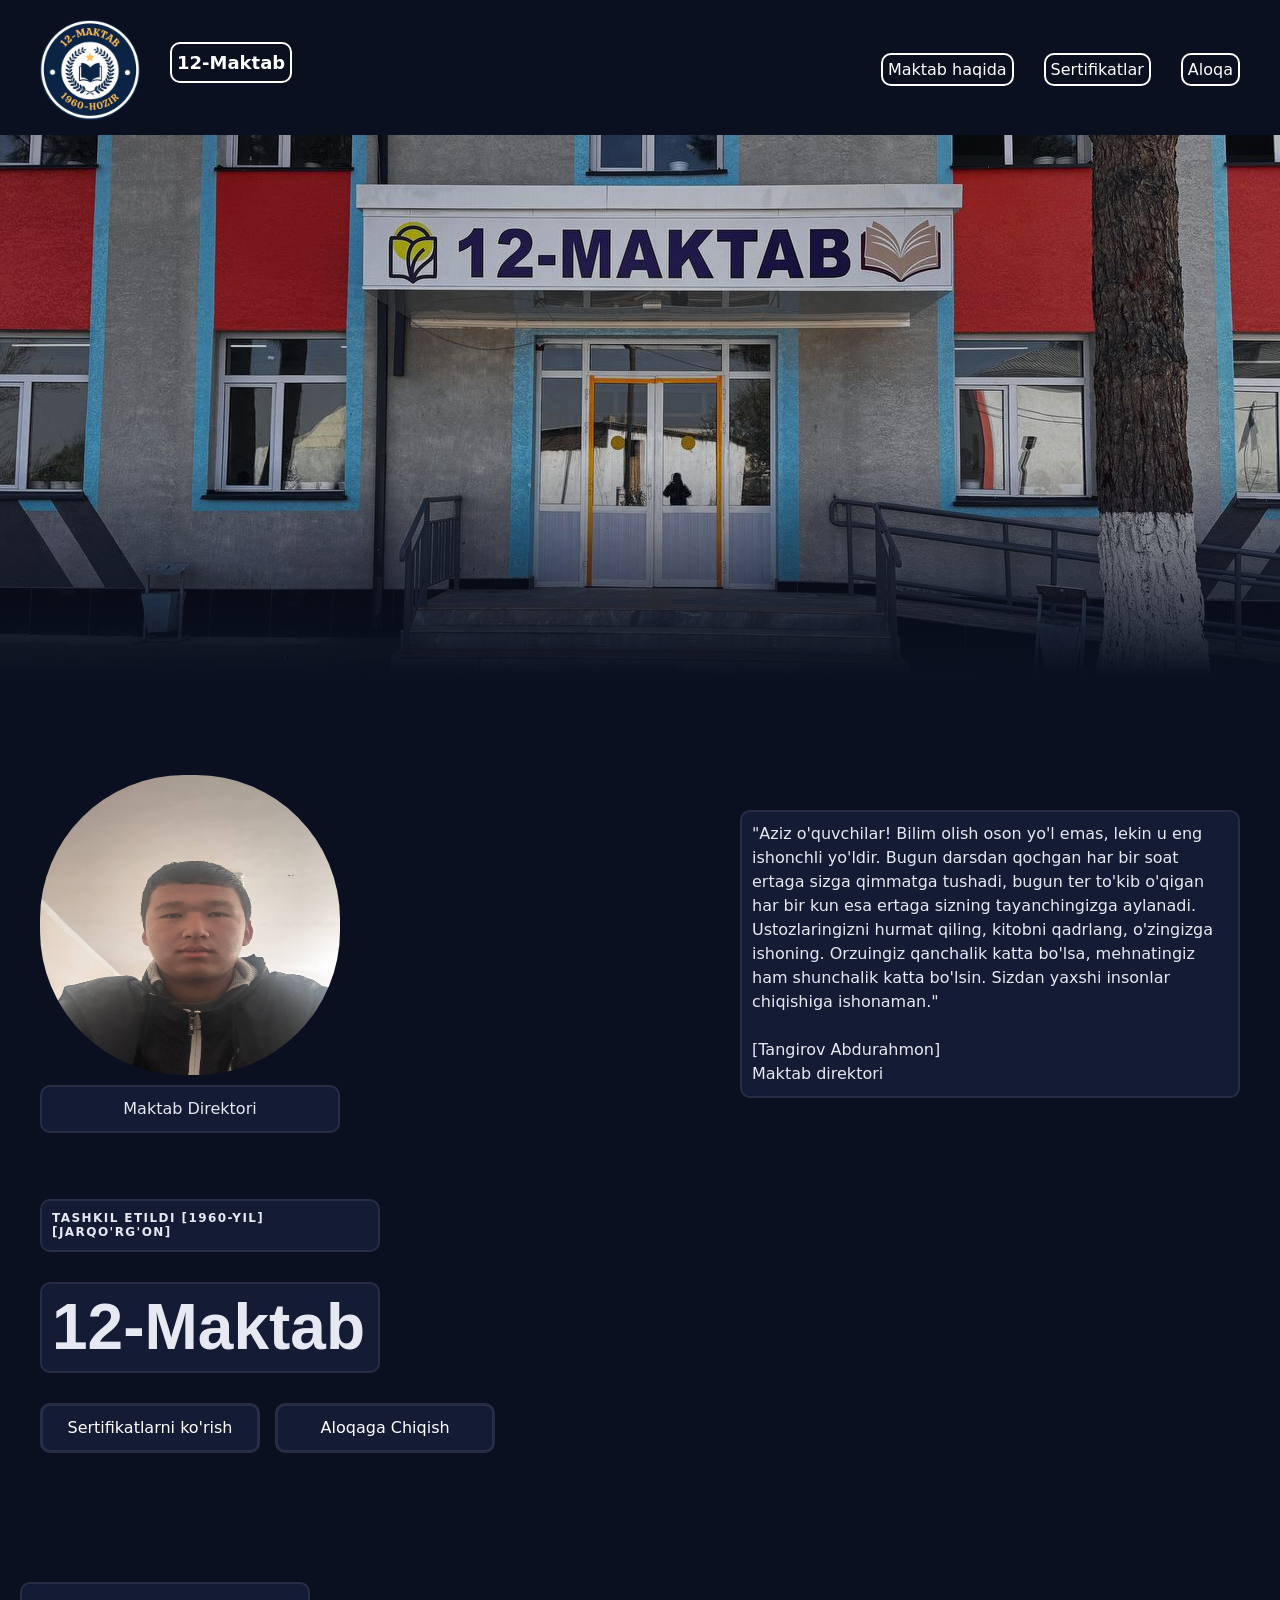
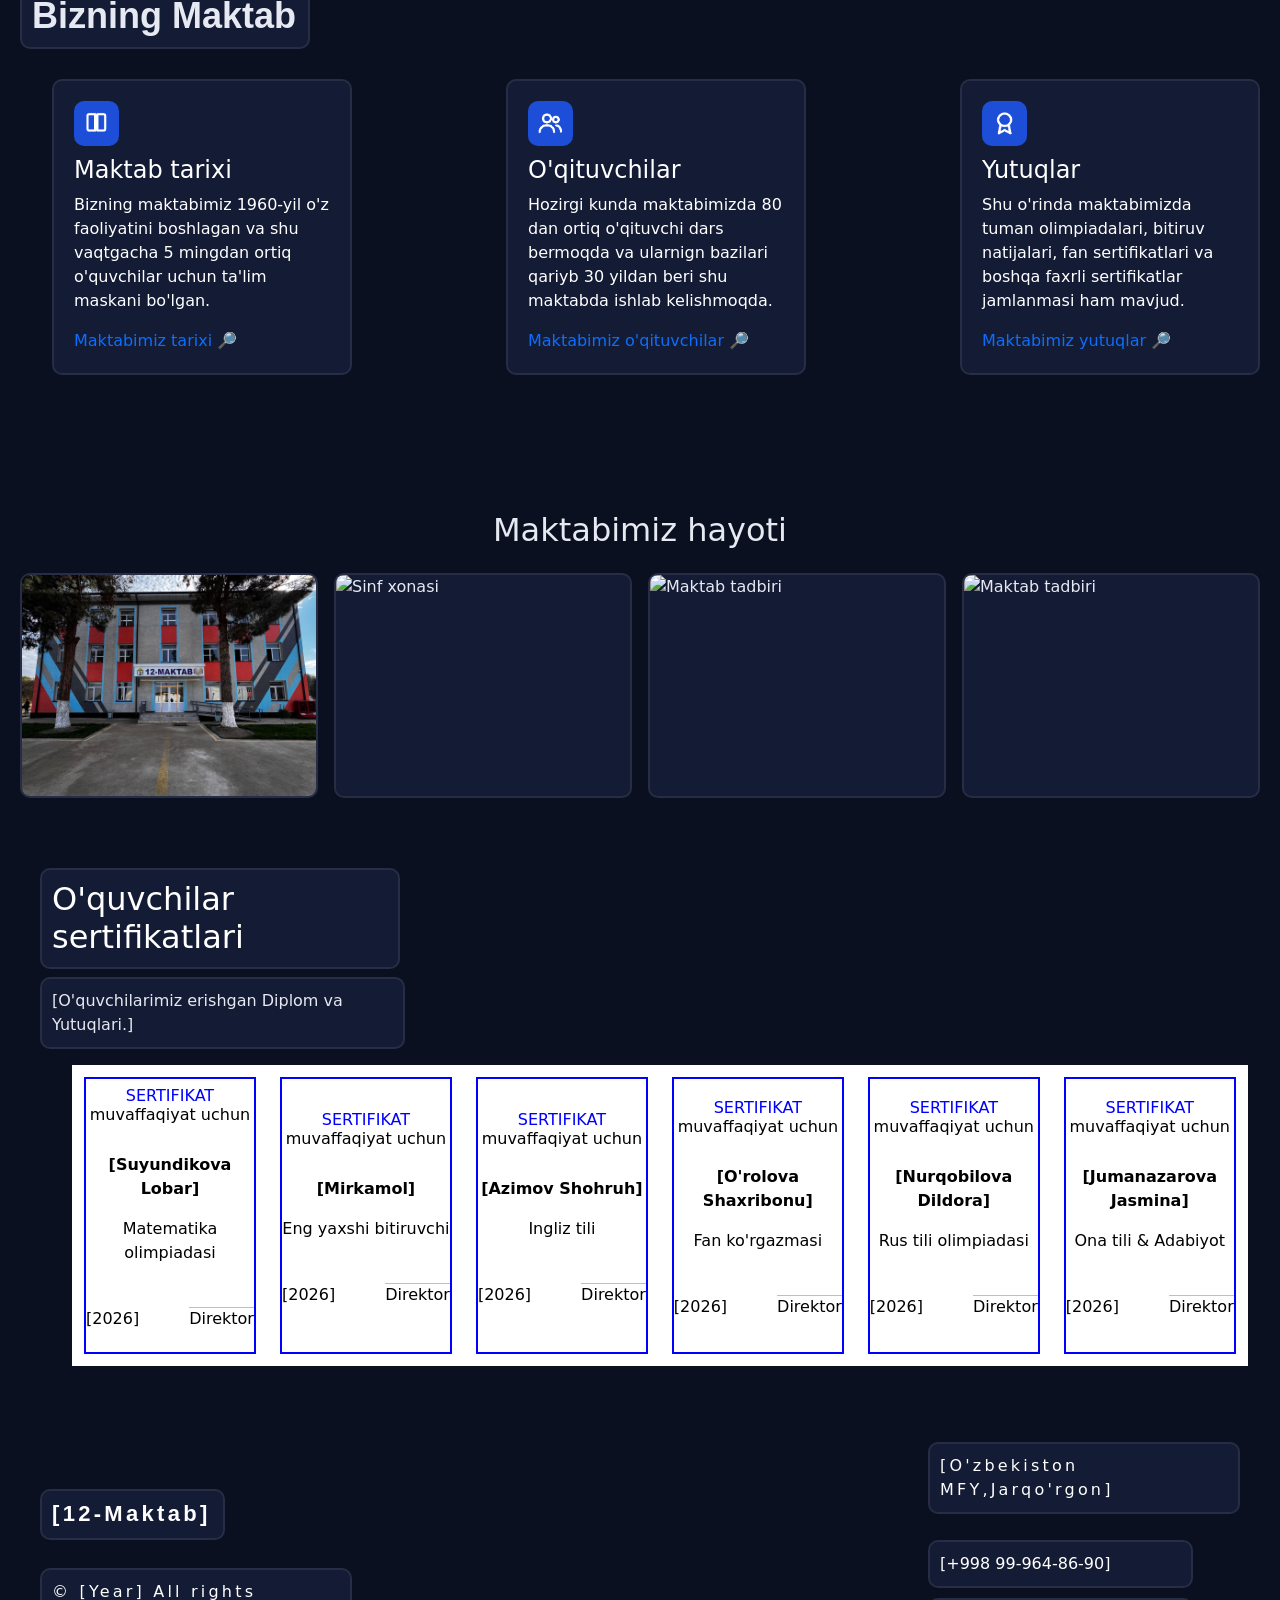
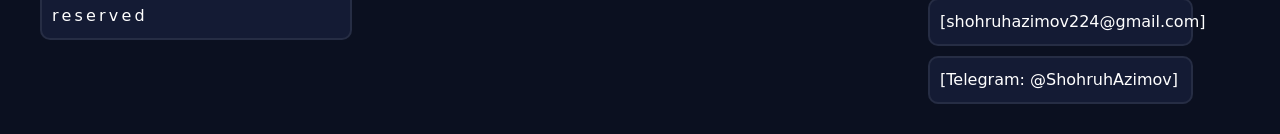
==== index.htm @ 8ebe12ff "l" ====
<!DOCTYPE html>
<html lang="uz">

<head>
    <meta charset="UTF-8">
    <meta name="viewport" content="width=device-width, initial-scale=1.0">
    <link href="https://cdn.jsdelivr.net/npm/bootstrap@5.0.2/dist/css/bootstrap.min.css" rel="stylesheet"
        integrity="sha384-EVSTQN3/azprG1Anm3QDgpJLIm9Nao0Yz1ztcQTwFspd3yD65VohhpuuCOmLASjC" crossorigin="anonymous">
    <link rel="stylesheet" href="./css/main.css">
    <title>12-Maktab, Jarqo'rg'on | Maktab rasmiy sayti</title>
    <meta name="description"
        content="Jarqo'rg'on tumanidagi 12-maktab: maktab tarixi, o'qituvchilar, o'quvchilar sertifikatlari va aloqa ma'lumotlari.">
    <link rel="icon" href="./images/school%20logo.jpg">
    <script src="./js/main.js" defer></script>
</head>

<body>
    <!-- header__start -->
    <div class="header__section">
        <div class="header">
            <div class="header__left">
                <img class="header__left__logo" src="./images/school logo.png" width="100" height="100" alt="school logo">
                <p class="header__left__text">12-Maktab</p>
            </div>

            <div class="header__right">
                <div class="header__right__holder">
                    <a class="header__right__holder__link" href="./index.htm">Maktab haqida</a>
                </div>

                <div class="header__right__holder">
                    <a class="header__right__holder__link" href="./certificates.htm">Sertifikatlar</a>
                </div>

                <div class="header__right__holder">
                    <a class="header__right__holder__link" href="./contact.htm">Aloqa</a>
                </div>
            </div>

            <button class="header__burger" type="button" aria-label="Menyuni ochish" aria-expanded="false">
                <span></span>
                <span></span>
                <span></span>
            </button>
        </div>
    </div>
    <!-- header__end -->



    <!-- hero start -->
    <div class="hero__section">
        <img class="hero__slide hero__slide--active" src="./images/school%20logo.jpg" alt="12-Maktab">
        <img class="hero__slide" src="./images/school bg-3.jpg" alt="12-Maktab">
        <img class="hero__slide" src="./images/school bg-4.jpg" alt="12-Maktab">
    </div>
    <!-- hero end -->

    <!-- director start -->
    <div class="director__section">
        <div class="director">
            <div class="director__left" data-reveal>
                <img class="director__img" src="./images/my .jpg" width="300" height="300" alt="">
                <p class="director__img__text">Maktab Direktori</p>
            </div>

            <div class="director__right" data-reveal>
                <p class="director__text">"Aziz o'quvchilar! Bilim olish oson yo'l emas, lekin u eng ishonchli yo'ldir.
                    Bugun darsdan qochgan har bir soat ertaga sizga qimmatga tushadi, bugun ter to'kib o'qigan har bir
                    kun esa ertaga sizning tayanchingizga aylanadi. Ustozlaringizni hurmat qiling, kitobni qadrlang,
                    o'zingizga ishoning. Orzuingiz qanchalik katta bo'lsa, mehnatingiz ham shunchalik katta bo'lsin.
                    Sizdan yaxshi insonlar chiqishiga ishonaman."
                    <br>
                    <br>
                    [Tangirov Abdurahmon]
                    <br>
                    Maktab direktori
                </p>
            </div>
        </div>
    </div>
    <!-- director end -->

    <!-- name start -->
    <div class="name__section">
        <div class="name">
            <h6 class="name__date__text">Tashkil etildi [1960-yil] [Jarqo'rg'on]</h6>
            <h1 class="name__title">12-Maktab</h1>
            <p class="name__text"></p>
            <div class="name__links__holder">
                <a href="./certificates.htm" class="name__link__certificates btn btn-primary border-3 ">Sertifikatlarni
                    ko'rish</a>
                <a href="tel:+998999648690" class="name__link__contact btn btn-light border-3">Aloqaga Chiqish</a>
            </div>
        </div>
    </div>
    <!-- name end -->

    <!-- our start -->
    <div class="our__section">
        <div class="our">
            <h3 class="our__heading">Bizning Maktab</h3>

            <ul class="our__list">
                <li class="our__item">
                    <img class="our__img" src="./images/book.png" width="45" height="45" alt="book">
                    <h4 class="our__title">Maktab tarixi</h4>
                    <p class="our__text">Bizning maktabimiz 1960-yil o'z faoliyatini boshlagan va shu vaqtgacha 5
                        mingdan ortiq o'quvchilar uchun ta'lim maskani bo'lgan.</p>
                    <a class="our__link" href="./contact.htm">Maktabimiz tarixi 🔎</a>
                </li>

                <li class="our__item">
                    <img class="our__img" src="./images/teachers.png" width="45" height="45" alt="book">
                    <h4 class="our__title">O'qituvchilar</h4>
                    <p class="our__text">Hozirgi kunda maktabimizda 80 dan ortiq o'qituvchi dars bermoqda va ularnign
                        bazilari qariyb 30 yildan beri shu maktabda ishlab kelishmoqda. </p>
                    <a class="our__link" href="./teachers.htm">Maktabimiz o'qituvchilar 🔎</a>
                </li>

                <li class="our__item">
                    <img class="our__img" src="./images/achievments.png" width="45" height="45" alt="book">
                    <h4 class="our__title">Yutuqlar</h4>
                    <p class="our__text">Shu o'rinda maktabimizda tuman olimpiadalari, bitiruv natijalari, fan
                        sertifikatlari va boshqa faxrli sertifikatlar jamlanmasi ham mavjud.</p>
                    <a class="our__link" href="./certificates.htm">Maktabimiz yutuqlar 🔎</a>
                </li>
            </ul>
        </div>
    </div>
    <!-- our end -->

    <section class="gallery">
        <h2 class="gallery__heading" data-reveal>Maktabimiz hayoti</h2>

        <div class="gallery__list">
            <div class="gallery__item" data-reveal>
                <img src="./images/school bg-3.jpg" alt="Maktab binosi" loading="lazy">
            </div>
            
            <div class="gallery__item" data-reveal>
                <img src="./images/gallery2.jpg" alt="Sinf xonasi" loading="lazy">
            </div>

            <div class="gallery__item" data-reveal>
                <img src="./images/gallery3.jpg" alt="Maktab tadbiri" loading="lazy">
            </div>

            <div class="gallery__item" data-reveal>
                <img src="./images/gallery3.jpg" alt="Maktab tadbiri" loading="lazy">
            </div>
            <!-- add more gallery__item blocks here -->
        </div>
    </section>

    <!-- cert start -->
    <section class="cert__section">
        <div class="cert">
            <h2 class="cert__heading">O'quvchilar sertifikatlari</h2>
            <p class="cert__subtext">[O'quvchilarimiz erishgan Diplom va Yutuqlari.]</p>

            <ul class="cert__list">
                <li class="cert__item">
                    <div class="cert__inner">
                        <div class="cert__top">
                            <p class="cert__title">Sertifikat</p>
                            <p class="cert__label">muvaffaqiyat uchun</p>
                        </div>

                        <div class="cert__middle">
                            <p class="cert__name">[Suyundikova Lobar]</p>
                            <p class="cert__subject">Matematika olimpiadasi</p>
                        </div>

                        <div class="cert__bottom">
                            <span class="cert__year">[2026]</span>
                            <span class="cert__sign">
                                <hr class="cert__line">
                                <p class="cert__text">Direktor</p>
                            </span>
                        </div>
                    </div>
                </li>

                <li class="cert__item">
                    <div class="cert__inner">
                        <div class="cert__top">
                            <p class="cert__title">Sertifikat</p>
                            <p class="cert__label">muvaffaqiyat uchun</p>
                        </div>

                        <div class="cert__middle">
                            <p class="cert__name">[Mirkamol]</p>
                            <p class="cert__subject">Eng yaxshi bitiruvchi</p>
                        </div>

                        <div class="cert__bottom">
                            <span class="cert__year">[2026]</span>
                            <span class="cert__sign">
                                <hr class="cert__line">
                                <p class="cert__text">Direktor</p>
                            </span>
                        </div>
                    </div>
                </li>

                <li class="cert__item">
                    <div class="cert__inner">
                        <div class="cert__top">
                            <p class="cert__title">Sertifikat</p>
                            <p class="cert__label">muvaffaqiyat uchun</p>
                        </div>

                        <div class="cert__middle">
                            <p class="cert__name">[Azimov Shohruh]</p>
                            <p class="cert__subject">Ingliz tili</p>
                        </div>

                        <div class="cert__bottom">
                            <span class="cert__year">[2026]</span>
                            <span class="cert__sign">
                                <hr class="cert__line">
                                <p class="cert__text">Direktor</p>
                            </span>
                        </div>
                    </div>
                </li>

                <li class="cert__item">
                    <div class="cert__inner">
                        <div class="cert__top">
                            <p class="cert__title">Sertifikat</p>
                            <p class="cert__label">muvaffaqiyat uchun</p>
                        </div>

                        <div class="cert__middle">
                            <p class="cert__name">[O'rolova Shaxribonu]</p>
                            <p class="cert__subject">Fan ko'rgazmasi</p>
                        </div>

                        <div class="cert__bottom">
                            <span class="cert__year">[2026]</span>
                            <span class="cert__sign">
                                <hr class="cert__line">
                                <p class="cert__text">Direktor</p>
                            </span>
                        </div>
                    </div>
                </li>

                <li class="cert__item">
                    <div class="cert__inner">
                        <div class="cert__top">
                            <p class="cert__title">Sertifikat</p>
                            <p class="cert__label">muvaffaqiyat uchun</p>
                        </div>

                        <div class="cert__middle">
                            <p class="cert__name">[Nurqobilova Dildora]</p>
                            <p class="cert__subject">Rus tili olimpiadasi</p>
                        </div>

                        <div class="cert__bottom">
                            <span class="cert__year">[2026]</span>
                            <span class="cert__sign">
                                <hr class="cert__line">
                                <p class="cert__text">Direktor</p>
                            </span>
                        </div>
                    </div>
                </li>

                <li class="cert__item">
                    <div class="cert__inner">
                        <div class="cert__top">
                            <p class="cert__title">Sertifikat</p>
                            <p class="cert__label">muvaffaqiyat uchun</p>
                        </div>

                        <div class="cert__middle">
                            <p class="cert__name">[Jumanazarova Jasmina]</p>
                            <p class="cert__subject">Ona tili & Adabiyot</p>
                        </div>

                        <div class="cert__bottom">
                            <span class="cert__year">[2026]</span>
                            <span class="cert__sign">
                                <hr class="cert__line">
                                <p class="cert__text">Direktor</p>
                            </span>
                        </div>
                    </div>
                </li>
            </ul>
        </div>
    </section>
    <!-- cert end -->


    <!-- footer start -->
    <div class="footer__section ">
        <div class="footer ">
            <div class="footer__left">
                <h5 class="footer__title">[12-Maktab]</h5>
                <p class="footer__text">© [Year] All rights reserved</p>
            </div>

            <div class="footer__right">
                <p class="footer__text">[O'zbekiston MFY,Jarqo'rgon]</p>
                <a class="footer__link" href="tel:+998999648690">[+998 99-964-86-90]</a>
                <a class="footer__link" href="mailto:shohruhazimov224@gmail.com">[shohruhazimov224@gmail.com]</a>
                <a class="footer__link" href="https://t.me/ShohruhAzimov" target="_blank"
                    rel="noopener noreferrer">[Telegram: @ShohruhAzimov]</a>
            </div>
        </div>
    </div>
    <!-- footer end -->

</body>

</html>
---- css/main.css ----
/*! normalize.css v8.0.1 | MIT License | github.com/necolas/normalize.css */
/* Document
   ========================================================================== */
/**
 * 1. Correct the line height in all browsers.
 * 2. Prevent adjustments of font size after orientation changes in iOS.
 */
@import url("https://fonts.googleapis.com/css2?family=Inter:ital,opsz,wght@0,14..32,10");
html {
  line-height: 1.15; /* 1 */
  -webkit-text-size-adjust: 100%; /* 2 */
}

/* Sections
   ========================================================================== */
/**
 * Remove the margin in all browsers.
 */
body {
  margin: 0;
}

/**
 * Render the `main` element consistently in IE.
 */
main {
  display: block;
}

/**
 * Correct the font size and margin on `h1` elements within `section` and
 * `article` contexts in Chrome, Firefox, and Safari.
 */
h1 {
  font-size: 2em;
  margin: 0.67em 0;
}

/* Grouping content
   ========================================================================== */
/**
 * 1. Add the correct box sizing in Firefox.
 * 2. Show the overflow in Edge and IE.
 */
hr {
  box-sizing: content-box; /* 1 */
  height: 0; /* 1 */
  overflow: visible; /* 2 */
}

/**
 * 1. Correct the inheritance and scaling of font size in all browsers.
 * 2. Correct the odd `em` font sizing in all browsers.
 */
pre {
  font-family: monospace, monospace; /* 1 */
  font-size: 1em; /* 2 */
}

/* Text-level semantics
   ========================================================================== */
/**
 * Remove the gray background on active links in IE 10.
 */
a {
  background-color: transparent;
}

/**
 * 1. Remove the bottom border in Chrome 57-
 * 2. Add the correct text decoration in Chrome, Edge, IE, Opera, and Safari.
 */
abbr[title] {
  border-bottom: none; /* 1 */
  text-decoration: underline; /* 2 */
  -webkit-text-decoration: underline dotted;
          text-decoration: underline dotted; /* 2 */
}

/**
 * Add the correct font weight in Chrome, Edge, and Safari.
 */
b,
strong {
  font-weight: bolder;
}

/**
 * 1. Correct the inheritance and scaling of font size in all browsers.
 * 2. Correct the odd `em` font sizing in all browsers.
 */
code,
kbd,
samp {
  font-family: monospace, monospace; /* 1 */
  font-size: 1em; /* 2 */
}

/**
 * Add the correct font size in all browsers.
 */
small {
  font-size: 80%;
}

/**
 * Prevent `sub` and `sup` elements from affecting the line height in
 * all browsers.
 */
sub,
sup {
  font-size: 75%;
  line-height: 0;
  position: relative;
  vertical-align: baseline;
}

sub {
  bottom: -0.25em;
}

sup {
  top: -0.5em;
}

/* Embedded content
   ========================================================================== */
/**
 * Remove the border on images inside links in IE 10.
 */
img {
  border-style: none;
}

/* Forms
   ========================================================================== */
/**
 * 1. Change the font styles in all browsers.
 * 2. Remove the margin in Firefox and Safari.
 */
button,
input,
optgroup,
select,
textarea {
  font-family: inherit; /* 1 */
  font-size: 100%; /* 1 */
  line-height: 1.15; /* 1 */
  margin: 0; /* 2 */
}

/**
 * Show the overflow in IE.
 * 1. Show the overflow in Edge.
 */
button,
input { /* 1 */
  overflow: visible;
}

/**
 * Remove the inheritance of text transform in Edge, Firefox, and IE.
 * 1. Remove the inheritance of text transform in Firefox.
 */
button,
select { /* 1 */
  text-transform: none;
}

/**
 * Correct the inability to style clickable types in iOS and Safari.
 */
/**
 * Remove the inner border and padding in Firefox.
 */
button::-moz-focus-inner,
[type=button]::-moz-focus-inner,
[type=reset]::-moz-focus-inner,
[type=submit]::-moz-focus-inner {
  border-style: none;
  padding: 0;
}

/**
 * Restore the focus styles unset by the previous rule.
 */
button:-moz-focusring,
[type=button]:-moz-focusring,
[type=reset]:-moz-focusring,
[type=submit]:-moz-focusring {
  outline: 1px dotted ButtonText;
}

/**
 * Correct the padding in Firefox.
 */
fieldset {
  padding: 0.35em 0.75em 0.625em;
}

/**
 * 1. Correct the text wrapping in Edge and IE.
 * 2. Correct the color inheritance from `fieldset` elements in IE.
 * 3. Remove the padding so developers are not caught out when they zero out
 *    `fieldset` elements in all browsers.
 */
legend {
  box-sizing: border-box; /* 1 */
  color: inherit; /* 2 */
  display: table; /* 1 */
  max-width: 100%; /* 1 */
  padding: 0; /* 3 */
  white-space: normal; /* 1 */
}

/**
 * Add the correct vertical alignment in Chrome, Firefox, and Opera.
 */
progress {
  vertical-align: baseline;
}

/**
 * Remove the default vertical scrollbar in IE 10+.
 */
textarea {
  overflow: auto;
}

/**
 * 1. Add the correct box sizing in IE 10.
 * 2. Remove the padding in IE 10.
 */
[type=checkbox],
[type=radio] {
  box-sizing: border-box; /* 1 */
  padding: 0; /* 2 */
}

/**
 * Correct the cursor style of increment and decrement buttons in Chrome.
 */
[type=number]::-webkit-inner-spin-button,
[type=number]::-webkit-outer-spin-button {
  height: auto;
}

/**
 * 1. Correct the odd appearance in Chrome and Safari.
 * 2. Correct the outline style in Safari.
 */
[type=search] {
  outline-offset: -2px; /* 2 */
}

/**
 * Remove the inner padding in Chrome and Safari on macOS.
 */
[type=search]::-webkit-search-decoration {
  -webkit-appearance: none;
}

/**
 * 1. Correct the inability to style clickable types in iOS and Safari.
 * 2. Change font properties to `inherit` in Safari.
 */
::-webkit-file-upload-button {
  -webkit-appearance: button; /* 1 */
  font: inherit; /* 2 */
}

/* Interactive
   ========================================================================== */
/*
 * Add the correct display in Edge, IE 10+, and Firefox.
 */
details {
  display: block;
}

/*
 * Add the correct display in all browsers.
 */
summary {
  display: list-item;
}

/* Misc
   ========================================================================== */
/**
 * Add the correct display in IE 10+.
 */
template {
  display: none;
}

/**
 * Add the correct display in IE 10.
 */
[hidden] {
  display: none;
}

body {
  margin: 0;
  padding: 0;
  box-sizing: border-box;
  overflow-x: hidden;
  background-color: #0B1020;
  color: #E6E9F1;
}

.container {
  width: 100%;
  max-width: 1440px;
  margin: 0 auto;
  padding: 0 20px;
}

a {
  text-decoration: none;
}

.header__section {
  max-width: 100%;
  margin: 0 auto;
  padding: 0 20px;
  padding-top: 20px;
  padding-bottom: 15px;
  position: relative;
}

.header {
  padding: 10px;
  max-width: 1440px;
  margin: 0 auto;
  padding: 0 20px;
  display: flex;
  justify-content: space-between;
  align-items: center;
}

.header__left {
  display: flex;
  gap: 30px;
  justify-content: center;
  align-items: center;
}

.header__left__logo {
  border-radius: 50px;
}

.header__left__text {
  font-weight: 700;
  font-size: 18px;
  color: #FFFFFF;
  border: 2px solid #FFFFFF;
  border-radius: 10px;
  padding: 5px;
}

.header__right {
  display: flex;
  justify-content: center;
  align-items: center;
  gap: 30px;
}

.header__right__holder__link {
  color: #FFFFFF;
  border: 2px solid #FFFFFF;
  padding: 5px;
  border-radius: 10px;
  transition: background-color 0.2s ease, color 0.2s ease, transform 0.2s ease;
}

.header__right__holder__link:hover {
  background-color: #FFFFFF;
  color: black;
}

.header__burger {
  display: none;
  flex-direction: column;
  gap: 5px;
  background: none;
  border: 0;
  padding: 8px;
  cursor: pointer;
}

.header__burger span {
  display: block;
  width: 26px;
  height: 3px;
  background-color: #FFFFFF;
  border-radius: 2px;
}

@media (max-width: 576px) {
  .header__burger {
    display: flex;
  }
  .header__right {
    display: none;
    position: absolute;
    top: 100%;
    left: 0;
    right: 0;
    flex-direction: column;
    align-items: stretch;
    text-align: center;
    gap: 12px;
    padding: 20px;
    background-color: #0B1020;
    z-index: 10;
  }
  .header__right--open {
    display: flex;
  }
}
.hero__section {
  position: relative;
  max-width: 100%;
  height: 540px;
  overflow: hidden;
  margin-bottom: 100px;
}

.hero__slide {
  position: absolute;
  inset: 0;
  width: 100%;
  height: 100%;
  -o-object-fit: cover;
     object-fit: cover;
  -o-object-position: center;
     object-position: center;
  opacity: 0;
  transition: opacity 1s ease;
}

.hero__slide--active {
  opacity: 1;
}

.hero__section::after {
  content: "";
  position: absolute;
  inset: 0;
  pointer-events: none;
  background: linear-gradient(to bottom, rgba(11, 16, 32, 0.25) 0%, rgba(11, 16, 32, 0.25) 60%, #0B1020 100%);
}

@media (max-width: 576px) {
  .hero__section {
    height: 440px;
  }
}
.name__section {
  width: 100%;
  margin: 0 auto;
  padding: 0 20px;
}

.name {
  padding: 50px 20px;
  max-width: 1440px;
  margin: 0 auto;
  padding-bottom: 50px;
}

.name__date__text {
  padding-top: 30px;
  color: #E6E9F1;
  font-size: 12px;
  font-weight: 600;
  letter-spacing: 0.12em;
  text-transform: uppercase;
  margin-bottom: 30px;
  border: 2px solid rgba(255, 255, 255, 0.08);
  padding: 10px;
  background-color: #141B34;
  width: 340px;
  border-radius: 10px;
}

.name__title {
  margin: 0;
  font-family: "Space Grotesk", sans-serif;
  font-weight: 700;
  font-size: 64px;
  line-height: 1.05;
  text-wrap: balance;
  max-width: 820px;
  margin-bottom: 30px;
  color: #E6E9F1;
  border: 2px solid rgba(255, 255, 255, 0.08);
  padding: 10px;
  background-color: #141B34;
  width: 340px;
  border-radius: 10px;
}

.name__link__certificates {
  margin-right: 10px;
  transition: background-color 0.2s ease, color 0.2s ease, transform 0.2s ease;
  border: 2px solid rgba(255, 255, 255, 0.08);
  padding: 10px;
  background-color: #141B34;
  width: 220px;
  border-radius: 10px;
}

.name__link__contact {
  border: 0.2px solid black;
  color: #ffffff;
  transition: background-color 0.2s ease, color 0.2s ease, transform 0.2s ease;
  border: 2px solid rgba(255, 255, 255, 0.08);
  padding: 10px;
  background-color: #141B34;
  width: 220px;
  border-radius: 10px;
}

.name__links__holder {
  margin-top: 3px;
}

@media (max-width: 576px) {
  .name {
    display: flex;
    flex-direction: column;
    justify-content: center;
    align-items: center;
  }
  .name__link__certificates {
    width: 300px;
  }
  .name__links__holder {
    display: flex;
    flex-direction: column;
  }
}
.our__section {
  max-width: 100%;
  margin: 0 auto;
  padding: 0 20px;
  padding: 30px 0;
  margin-top: 30px;
  margin-top: -1px;
}

.our {
  max-width: 100%;
  padding: 50px 20px;
  max-width: 1440px;
  margin: 0 auto;
}

.our__heading {
  margin: 0;
  font-family: "Space Grotesk", sans-serif;
  font-weight: 700;
  font-size: 36px;
  border: 2px solid rgba(255, 255, 255, 0.08);
  padding: 10px;
  background-color: #141B34;
  width: 290px;
  border-radius: 10px;
}

.our__list {
  list-style: none;
  display: flex;
  justify-content: space-between;
}

.our__item {
  margin-top: 30px;
  background-color: #141B34;
  width: 300px;
  padding: 20px;
  border-radius: 10px;
  border: 2px solid rgba(255, 255, 255, 0.08);
}

.our__img {
  border-radius: 10px;
  margin-bottom: 10px;
}

.our__title {
  color: #ffffff;
}

.our__text {
  color: #ffffff;
}

.our__link {
  transition: background-color 0.5s ease, color 0.5s ease, transform 0.5s ease;
}

@media (max-width: 576px) {
  .our__section {
    max-width: 100%;
    margin: 0 auto;
    padding: 0 20px;
    background-color: #A9B4D0;
    margin-top: -50px;
  }
  .our {
    margin-top: 50px;
    padding: 20px 0;
  }
  .our__list {
    flex-direction: column;
    display: flex;
    justify-content: center;
    align-items: center;
  }
  .our__item {
    width: 100%;
    box-sizing: border-box;
  }
}
@media (max-width: 868px) {
  .our__list {
    padding: 0;
    display: flex;
    gap: 30px;
  }
}
.cert__section {
  max-width: 100%;
  margin: 0 auto;
  padding: 30px 20px;
}

.cert {
  padding: 10px;
  max-width: 1440px;
  margin: 0 auto;
  padding: 0 20px;
}

.cert__heading {
  color: #FFFFFF;
  border: 2px solid rgba(255, 255, 255, 0.08);
  padding: 10px;
  background-color: #141B34;
  width: 360px;
  border-radius: 10px;
}

.cert__subtext {
  color: #e6e9f1;
  border: 2px solid rgba(255, 255, 255, 0.08);
  padding: 10px;
  background-color: #141B34;
  width: 365px;
  border-radius: 10px;
}

.cert__list {
  list-style: none;
  display: flex;
  justify-content: space-between;
}

.cert__item {
  border: 2px solid white;
  padding: 10px;
  background-color: #FFFFFF;
  width: 200px;
  display: flex;
}

.cert__inner {
  display: flex;
  flex-direction: column;
  justify-content: center;
  align-items: center;
  gap: 10px;
  border: 2px solid blue;
  padding: 5px 0;
  flex: 1;
  box-sizing: border-box;
}

.cert__top {
  display: flex;
  flex-direction: column;
  text-align: center;
  color: black;
}

.cert__title {
  color: blue;
  text-transform: uppercase;
  margin-bottom: -5px;
}

.cert__year {
  color: black;
}

.cert__sign {
  display: flex;
  flex-direction: column;
  color: black;
}

.cert__line {
  margin-bottom: -1px;
}

.cert__name {
  text-align: center;
  font-weight: 700;
  color: black;
  overflow-wrap: anywhere;
}

.cert__subject {
  text-align: center;
  color: black;
}

.cert__bottom {
  display: flex;
  gap: 50px;
  align-items: center;
}

@media (max-width: 576px) {
  .cert__list {
    margin-top: 50px;
    display: flex;
    flex-direction: column;
    justify-content: center;
    align-items: center;
    gap: 30px;
    padding: 0;
  }
  .cert__item {
    border: 2px solid white;
    padding: 10px;
    background-color: #FFFFFF;
    width: 300px;
  }
  .cert__inner {
    display: flex;
    flex-direction: column;
    justify-content: center;
    align-items: center;
    gap: 30px;
    border: 2px solid blue;
    padding: 5px 0;
    height: 350px;
  }
  .cert__heading {
    color: #FFFFFF;
    display: flex;
    justify-content: center;
    align-items: center;
    box-sizing: border-box;
    width: 100%;
    margin: 0 0 16px;
    text-align: center;
    justify-content: center;
  }
  .cert__subtext {
    color: #A9B4D0;
    display: flex;
    justify-content: center;
    align-items: center;
    box-sizing: border-box;
    width: 100%;
    margin: 0 0 16px;
    text-align: center;
    justify-content: center;
  }
}
@media (max-width: 868px) {
  .cert__list {
    padding: 0;
    display: flex;
    gap: 10px;
    flex-wrap: wrap;
  }
}
.reveal {
  opacity: 0;
  transform: translateY(24px);
  transition: opacity 0.6s ease, transform 0.6s ease;
}

.reveal--visible {
  opacity: 1;
  transform: none;
}

@media (prefers-reduced-motion: reduce) {
  .reveal {
    opacity: 1;
    transform: none;
    transition: none;
  }
}
.card__item img {
  cursor: zoom-in;
}

.lightbox {
  position: fixed;
  inset: 0;
  background-color: rgba(0, 0, 0, 0.85);
  display: flex;
  align-items: center;
  justify-content: center;
  padding: 20px;
  z-index: 100;
  cursor: zoom-out;
}

.lightbox img {
  max-width: 100%;
  max-height: 100%;
  border-radius: 8px;
}

.footer__section {
  max-width: 100%;
  margin: 0 auto;
  padding: 30px 20px;
}

.footer {
  padding: 10px;
  max-width: 1440px;
  margin: 0 auto;
  padding: 0 20px;
  display: flex;
  justify-content: space-between;
  align-items: center;
}

.footer__left {
  display: flex;
  flex-direction: column;
  gap: 20px;
  justify-content: center;
}

.footer__right {
  display: flex;
  flex-direction: column;
  gap: 10px;
  justify-content: center;
}

.footer__title {
  color: rgb(255, 255, 255);
  font-family: "Space Grotesk", sans-serif;
  font-weight: 700;
  font-size: 22px;
  letter-spacing: 0.15em;
  border: 2px solid rgba(255, 255, 255, 0.08);
  padding: 10px;
  background-color: #141B34;
  width: 185px;
  border-radius: 10px;
}

.footer__text {
  color: rgb(255, 255, 255);
  letter-spacing: 0.2em;
  border: 2px solid rgba(255, 255, 255, 0.08);
  padding: 10px;
  background-color: #141B34;
  width: 312px;
  border-radius: 10px;
}

.footer__link {
  color: rgb(255, 255, 255);
  border: 2px solid rgba(255, 255, 255, 0.08);
  padding: 10px;
  background-color: #141B34;
  width: 265px;
  border-radius: 10px;
}

.footer__link:hover {
  color: yellow;
}

@media (max-width: 576px) {
  .footer {
    display: flex;
    flex-direction: column;
    justify-content: center;
    align-items: center;
    gap: 10px;
  }
  .footer__left {
    display: flex;
    flex-direction: column;
    gap: 10px;
    justify-content: center;
  }
  .footer__title {
    text-align: center;
  }
  .footer__link {
    color: rgb(255, 255, 255);
    text-align: center;
  }
  .footer__title__contact {
    margin-bottom: -10px;
  }
}
.search__section {
  max-width: 100%;
  margin: 0 auto;
  padding: 30px 20px;
}

.search {
  padding: 10px;
  max-width: 1440px;
  margin: 0 auto;
  padding: 0 20px;
}

.search__list {
  display: flex;
  flex-direction: column;
  gap: 30px;
}

.search__list__left {
  display: flex;
  align-items: center;
  gap: 30px;
}

.search__link {
  color: #ffffff;
  border: 2px solid #ffffff;
  padding: 5px;
  border-radius: 10px;
}

.link__1 {
  border: 2px solid #ffffff;
  background-color: black;
  transition: background-color 0.2s ease, color 0.2s ease, transform 0.2s ease;
}

.link__2 {
  border: 2px solid #ffffff;
  color: #ffffff;
  transition: background-color 0.2s ease, color 0.2s ease, transform 0.2s ease;
}

.search__link:hover {
  background-color: #ffffff;
  color: black;
}

.search__list__right {
  display: flex;
  align-items: center;
  gap: 50px;
}

.search__list__right__text {
  color: black;
}

.all {
  background-color: #13795b;
  padding: 5px 10px;
  border-radius: 15px;
  color: #ffffff;
}

.search__link__right {
  background-color: #ffffff;
  padding: 5px 10px;
  border-radius: 15px;
}

@media (max-width: 576px) {
  .search__list__left {
    display: flex;
    justify-content: center;
    align-items: center;
  }
}
.certificates__section {
  max-width: 100%;
  margin: 0 auto;
  padding: 0 20px;
  padding-top: 20px;
  padding-bottom: 15px;
  position: relative;
}

.certificates {
  padding: 10px;
  max-width: 1440px;
  margin: 0 auto;
  padding: 0 20px;
  display: flex;
  justify-content: space-between;
  align-items: center;
}

.certificates__left {
  display: flex;
  gap: 30px;
  justify-content: center;
  align-items: center;
}

.certificates__left__logo {
  width: 40px;
  height: 40px;
  background-color: #3d8bfd;
  color: #FFFFFF;
  display: flex;
  align-items: center;
  justify-content: center;
  font-family: "Space Grotesk", sans-serif;
  font-weight: 700;
  font-size: 20px;
  border-radius: 6px;
}

.certificates__left__text {
  font-weight: 700;
  font-size: 18px;
  color: #FFFFFF;
  border: 2px solid #FFFFFF;
  border-radius: 10px;
  padding: 5px;
}

.certificates__right {
  display: flex;
  justify-content: center;
  align-items: center;
  gap: 30px;
}

.certificates__right__holder__link {
  color: #FFFFFF;
  border: 2px solid #FFFFFF;
  padding: 5px;
  border-radius: 10px;
  transition: background-color 0.2s ease, color 0.2s ease, transform 0.2s ease;
}

.certificates__right__holder__link:hover {
  background-color: #FFFFFF;
  border: 2px solid #FFFFFF;
  color: black;
}

.certificates__burger {
  display: none;
  flex-direction: column;
  gap: 5px;
  background: none;
  border: 0;
  padding: 8px;
  cursor: pointer;
}

.certificates__burger span {
  display: block;
  width: 26px;
  height: 3px;
  background-color: #FFFFFF;
  border-radius: 2px;
}

@media (max-width: 576px) {
  .certificates__burger {
    display: flex;
  }
  .certificates__right {
    display: none;
    position: absolute;
    top: 100%;
    left: 0;
    right: 0;
    flex-direction: column;
    align-items: stretch;
    text-align: center;
    gap: 12px;
    padding: 20px;
    background-color: #0B1020;
    z-index: 10;
  }
  .certificates__right--open {
    display: flex;
  }
}
.card__section {
  max-width: 100%;
  margin: 0 auto;
  padding: 30px 20px;
}

.card {
  padding: 10px;
  max-width: 1440px;
  margin: 0 auto;
  padding: 0 20px;
  display: flex;
  flex-direction: column;
  gap: 20px;
}

.card__heading {
  border: 2px solid rgba(255, 255, 255, 0.08);
  padding: 10px;
  background-color: #141B34;
  width: 260px;
  border-radius: 10px;
  margin-bottom: -15px;
}

.card__text {
  border: 2px solid rgba(255, 255, 255, 0.08);
  padding: 10px;
  background-color: #141B34;
  width: 395px;
  border-radius: 10px;
  box-sizing: border-box;
}

.bottom__list {
  margin-top: 10px;
}

.card__title {
  border: 2px solid rgba(255, 255, 255, 0.08);
  padding: 10px;
  background-color: #141B34;
  width: 120px;
  border-radius: 10px;
}

.card__list {
  display: flex;
  gap: 10px;
}

.list__1 {
  margin-bottom: 10px;
}

@media (max-width: 576px) {
  .card__list {
    display: flex;
    flex-direction: column;
  }
  .card__item {
    min-width: 0;
  }
  .card__item img {
    display: block;
    max-width: 100%;
    height: auto;
  }
  .card__text {
    width: 100%;
    margin: 0 0 16px;
    text-align: center;
    justify-content: center;
  }
}
@media (max-width: 868px) {
  .card__list {
    flex-wrap: wrap;
  }
  .card__item {
    flex: 0 0 calc(50% - 5px);
  }
}
.footer__section__2 {
  max-width: 100%;
  margin: 0 auto;
  padding: 30px 20px;
}

.footer__2 {
  padding: 10px;
  max-width: 1440px;
  margin: 0 auto;
  padding: 0 20px;
  display: flex;
  justify-content: space-between;
  align-items: center;
}

.footer__left__2 {
  display: flex;
  flex-direction: column;
  gap: 20px;
  justify-content: center;
}

.footer__right__2 {
  display: flex;
  flex-direction: column;
  gap: 10px;
  justify-content: center;
}

.footer__title__2 {
  color: rgb(255, 255, 255);
  font-family: "Space Grotesk", sans-serif;
  font-weight: 700;
  font-size: 22px;
  letter-spacing: 0.15em;
  margin-bottom: -5px;
  border: 2px solid rgba(255, 255, 255, 0.08);
  padding: 10px;
  background-color: #141B34;
  width: 165px;
  border-radius: 10px;
}

.footer__text__2 {
  color: rgb(255, 255, 255);
  letter-spacing: 0.2em;
  border: 2px solid rgba(255, 255, 255, 0.08);
  padding: 10px;
  background-color: #141B34;
  width: 285px;
  border-radius: 10px;
}

.footer__link__2 {
  color: rgb(255, 255, 255);
  border: 2px solid rgba(255, 255, 255, 0.08);
  padding: 10px;
  background-color: #141B34;
  width: 220px;
  border-radius: 10px;
}

.footer__link__2:hover {
  color: yellow;
}

@media (max-width: 576px) {
  .footer__2 {
    display: flex;
    flex-direction: column;
    justify-content: center;
    align-items: center;
    gap: 10px;
  }
  .footer__left__2 {
    display: flex;
    flex-direction: column;
    gap: 10px;
    justify-content: center;
  }
  .footer__title__2 {
    text-align: center;
    margin-bottom: -5px;
  }
  .footer__title__2 {
    text-align: center;
  }
  .footer__link__2 {
    color: rgb(255, 255, 255);
    text-align: center;
  }
}
.info__section {
  max-width: 100%;
  margin: 0 auto;
  padding: 30px 20px;
}

.info {
  padding: 10px;
  max-width: 1440px;
  margin: 0 auto;
  padding: 0 20px;
}

.info__text {
  letter-spacing: 0.06em;
  line-height: 1.6;
  text-align: center;
  border: 2px solid rgba(255, 255, 255, 0.08);
  background-color: #141B34;
  padding: 5px;
  border-radius: 10px;
}

.info__text__2 {
  letter-spacing: 0.06em;
  line-height: 1.6;
  text-align: center;
  border: 2px solid rgba(255, 255, 255, 0.08);
  background-color: #141B34;
  padding: 5px;
  border-radius: 10px;
}

@media (max-width: 576px) {
  .info__text {
    display: none;
  }
  .info__text__2 {
    display: block;
  }
}
@media (max-width: 868px) {
  .info__text {
    display: none;
  }
  .info__text__2 {
    display: block;
  }
}
.director__section {
  width: 100%;
  margin: 0 auto;
  padding: 0 20px;
}

.director {
  padding: 10px;
  max-width: 1440px;
  margin: 0 auto;
  padding: 0 20px;
  display: flex;
  justify-content: space-between;
  align-items: center;
}

.director__left {
  display: flex;
  flex-direction: column;
  text-align: center;
}

.director__img__text {
  margin-top: 10px;
  border: 2px solid rgba(255, 255, 255, 0.08);
  padding: 10px;
  background-color: #141B34;
  border-radius: 10px;
}

.director__img {
  border-radius: 48%;
}

.director__text {
  width: 500px;
  position: relative;
  border: 2px solid rgba(255, 255, 255, 0.08);
  padding: 10px;
  background-color: #141B34;
  width: 500px;
  border-radius: 10px;
}

.director__text__subtext {
  position: absolute;
  right: 70px;
  text-align: center;
  border: 2px solid rgba(255, 255, 255, 0.08);
  padding: 10px;
  background-color: #141B34;
  width: 210px;
  border-radius: 10px;
}

@media (max-width: 576px) {
  .director {
    display: flex;
    flex-direction: column;
    gap: 20px;
    align-items: center;
  }
  .director__text {
    width: 300px;
    text-align: center;
  }
  .director__text__subtext {
    margin-bottom: 100px;
  }
}
.gallery {
  max-width: 1440px;
  margin: 0 auto;
  padding: 40px 20px;
}

.gallery__heading {
  color: #E6E9F1;
  text-align: center;
  margin-bottom: 24px;
}

.gallery__list {
  display: grid;
  grid-template-columns: 1fr;
  gap: 16px;
}

@media (min-width: 577px) {
  .gallery__list {
    grid-template-columns: repeat(auto-fill, minmax(280px, 1fr));
  }
}
.gallery__item {
  border: 2px solid rgba(255, 255, 255, 0.08);
  border-radius: 10px;
  overflow: hidden;
  background-color: #141B34;
}

.gallery__item img {
  display: block;
  width: 100%;
  aspect-ratio: 4/3;
  -o-object-fit: cover;
     object-fit: cover;
  cursor: pointer;
  transition: transform 0.3s ease;
}

.gallery__item img:hover {
  transform: scale(1.05);
}/*# sourceMappingURL=main.css.map */
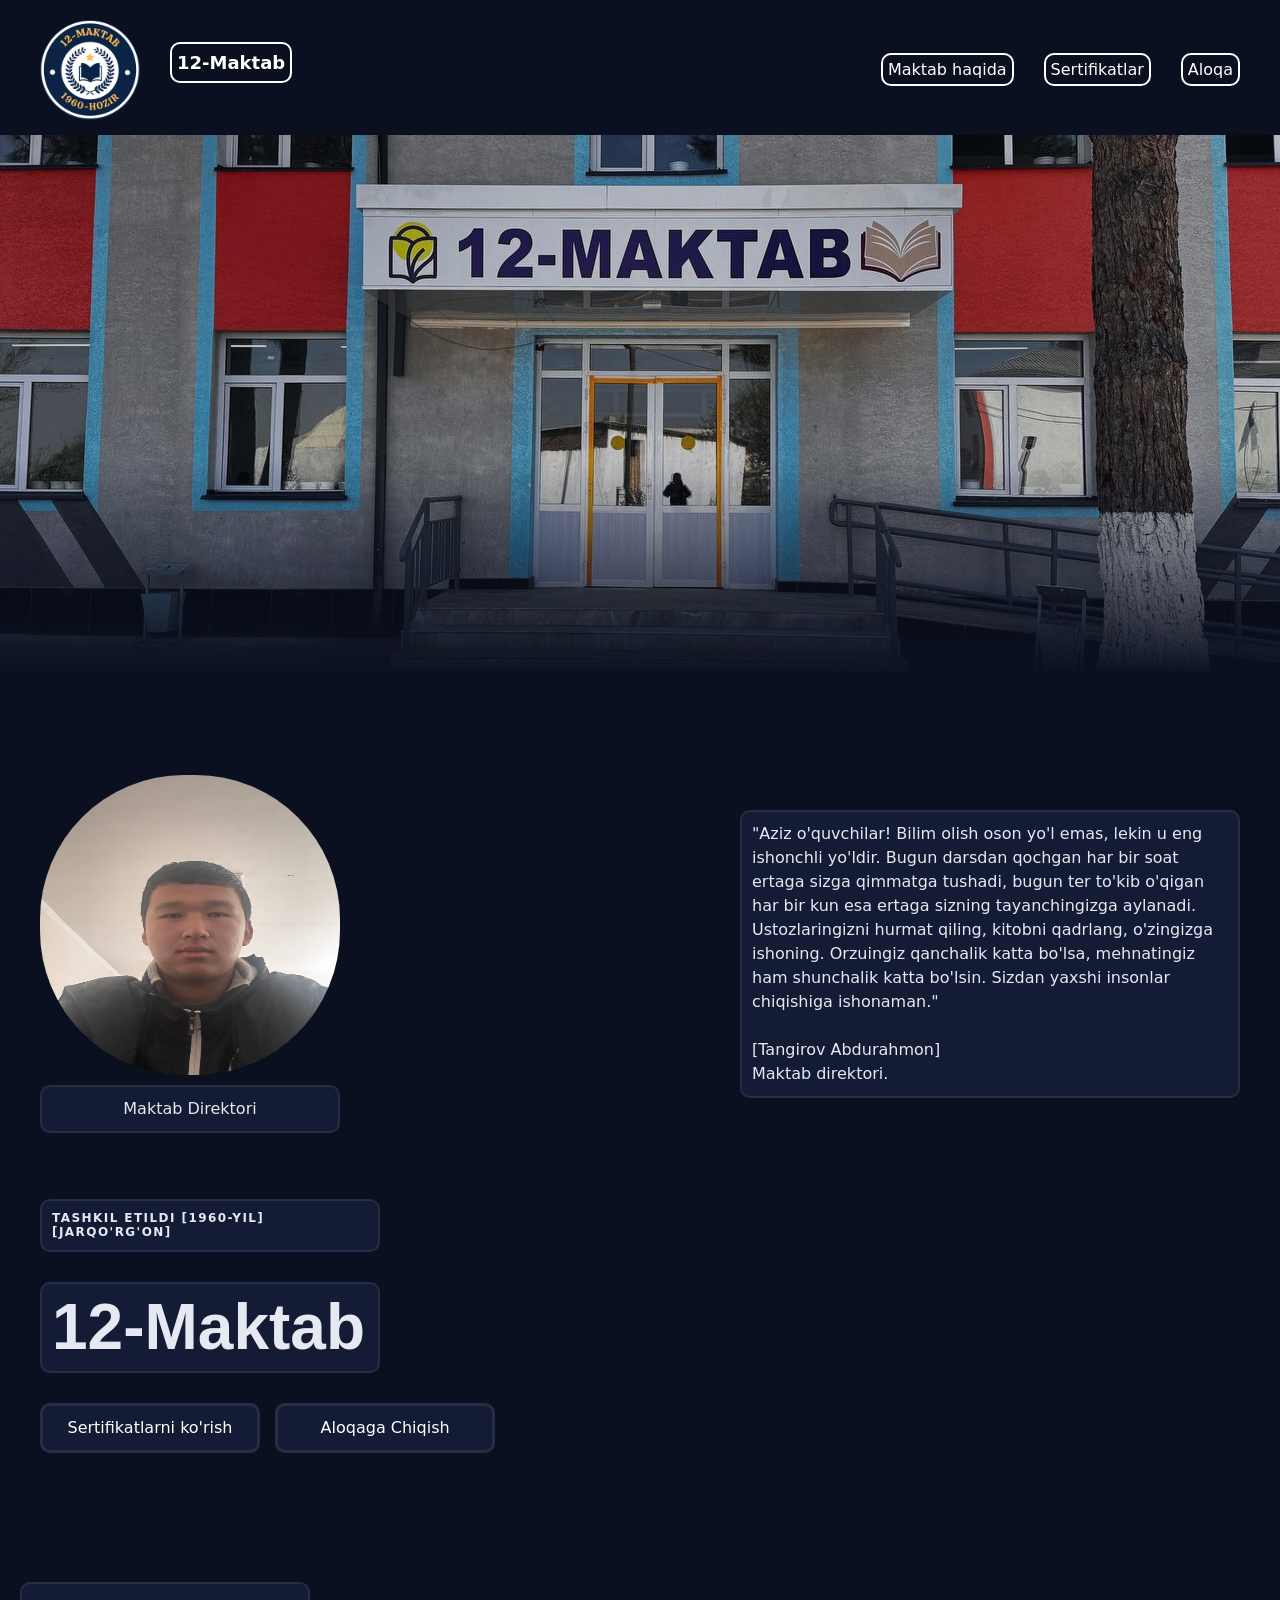
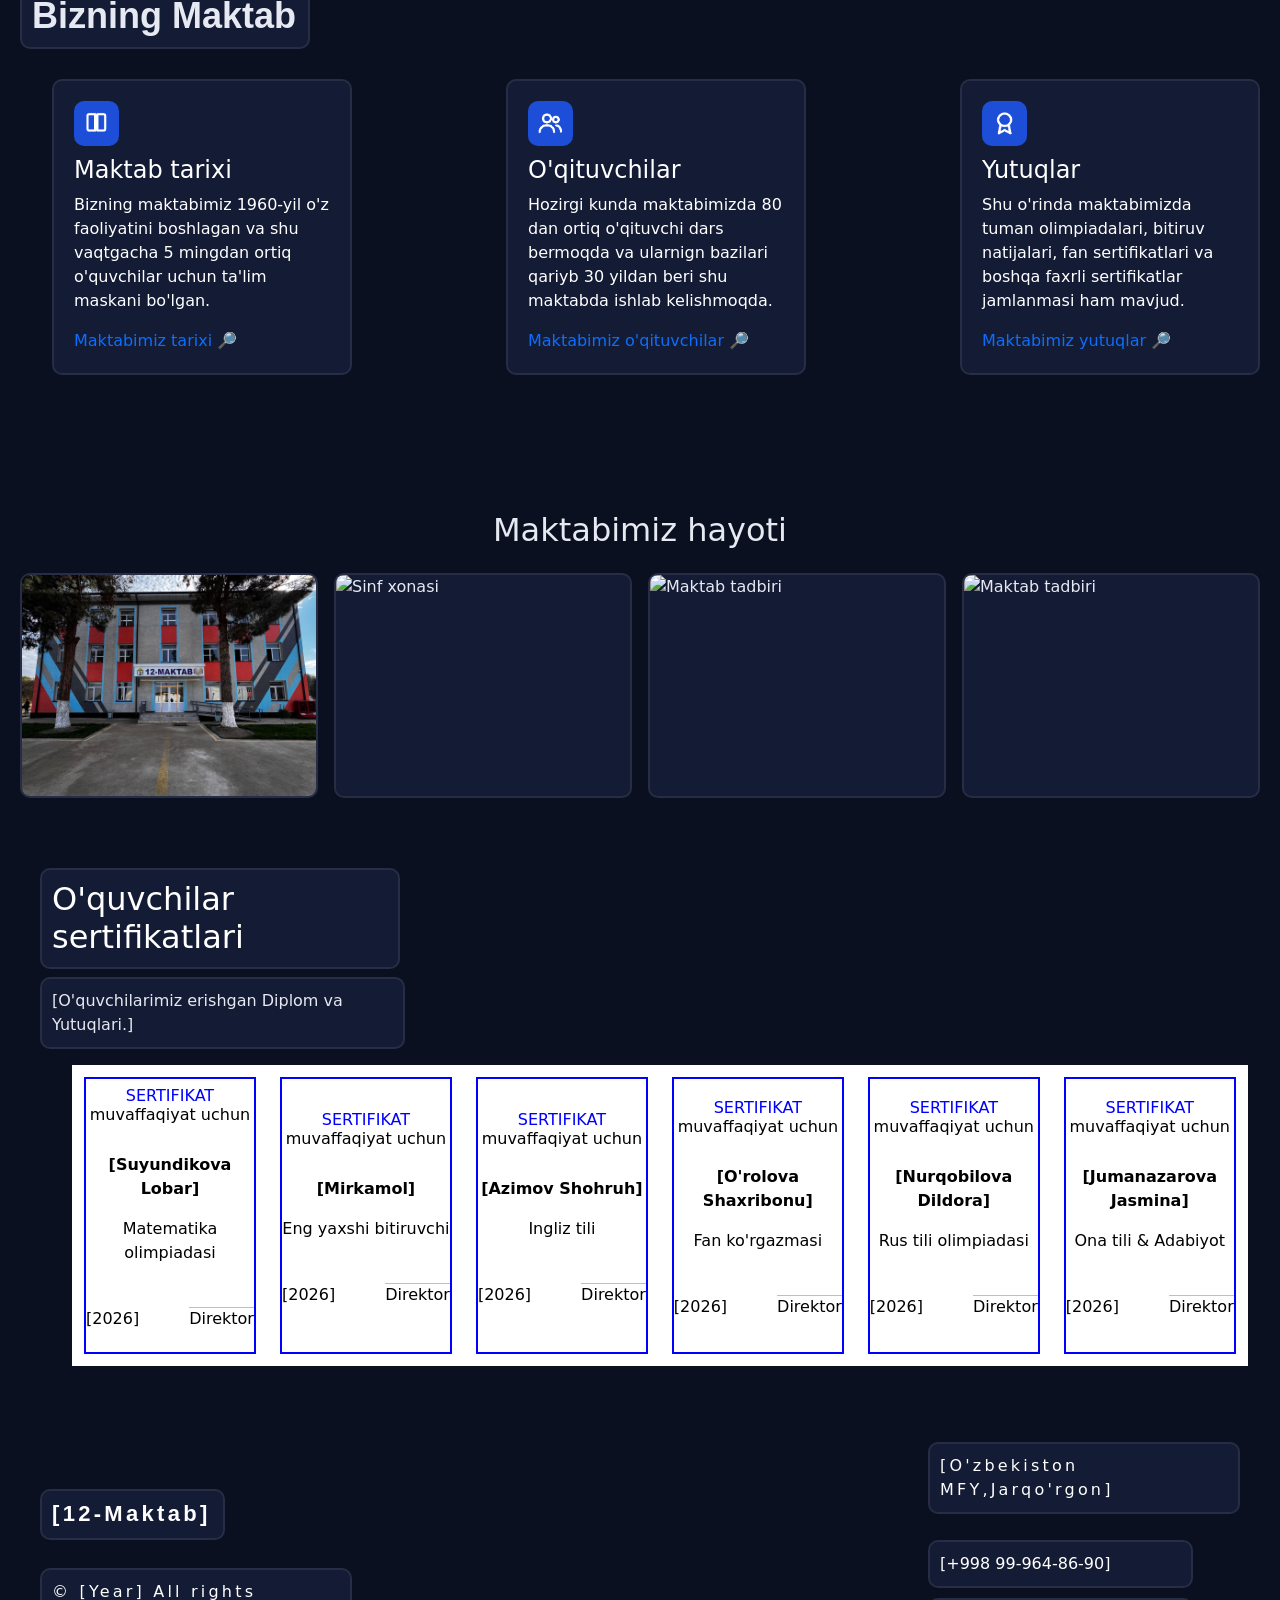
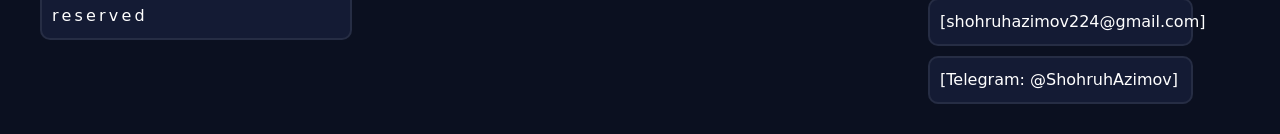
==== commit 91390f12: "o" ====
--- a/index.htm
+++ b/index.htm
@@ -74,7 +74,7 @@
                     <br>
                     [Tangirov Abdurahmon]
                     <br>
-                    Maktab direktori
+                    Maktab direktori.
                 </p>
             </div>
         </div>
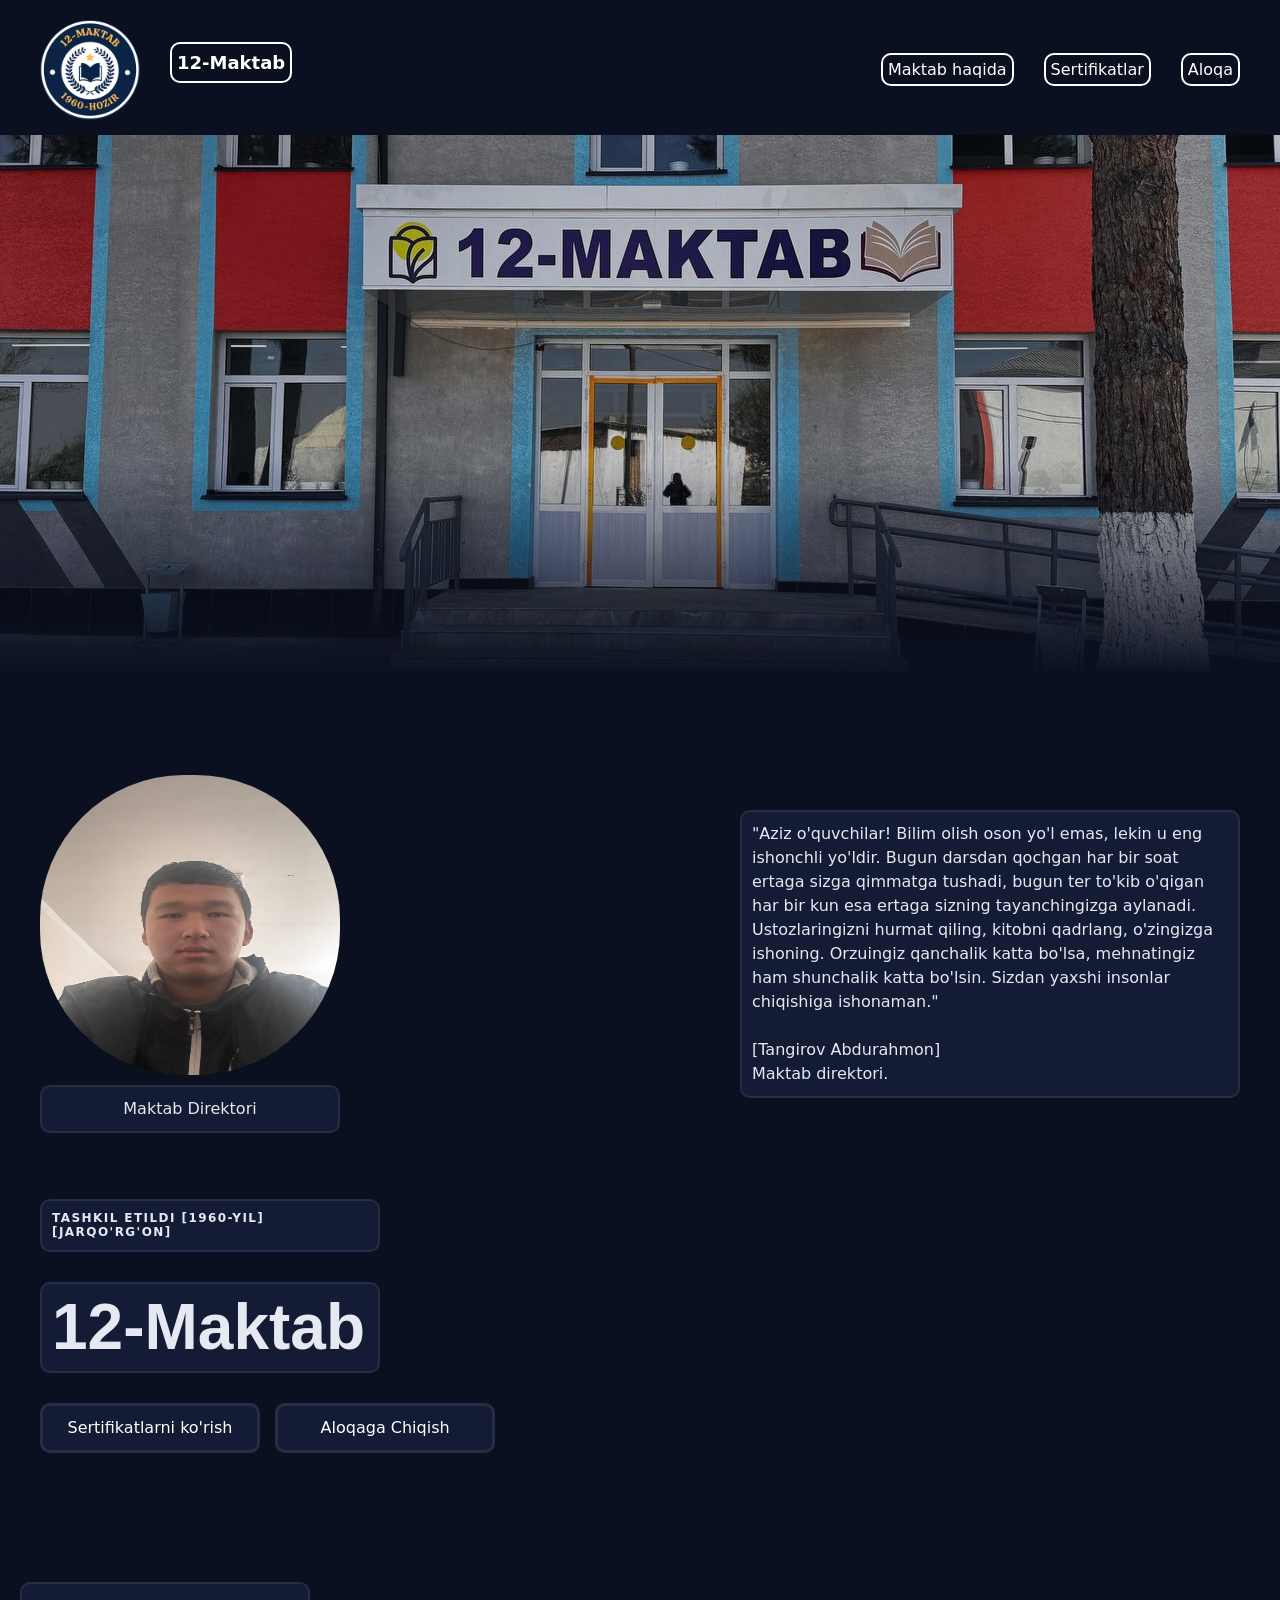
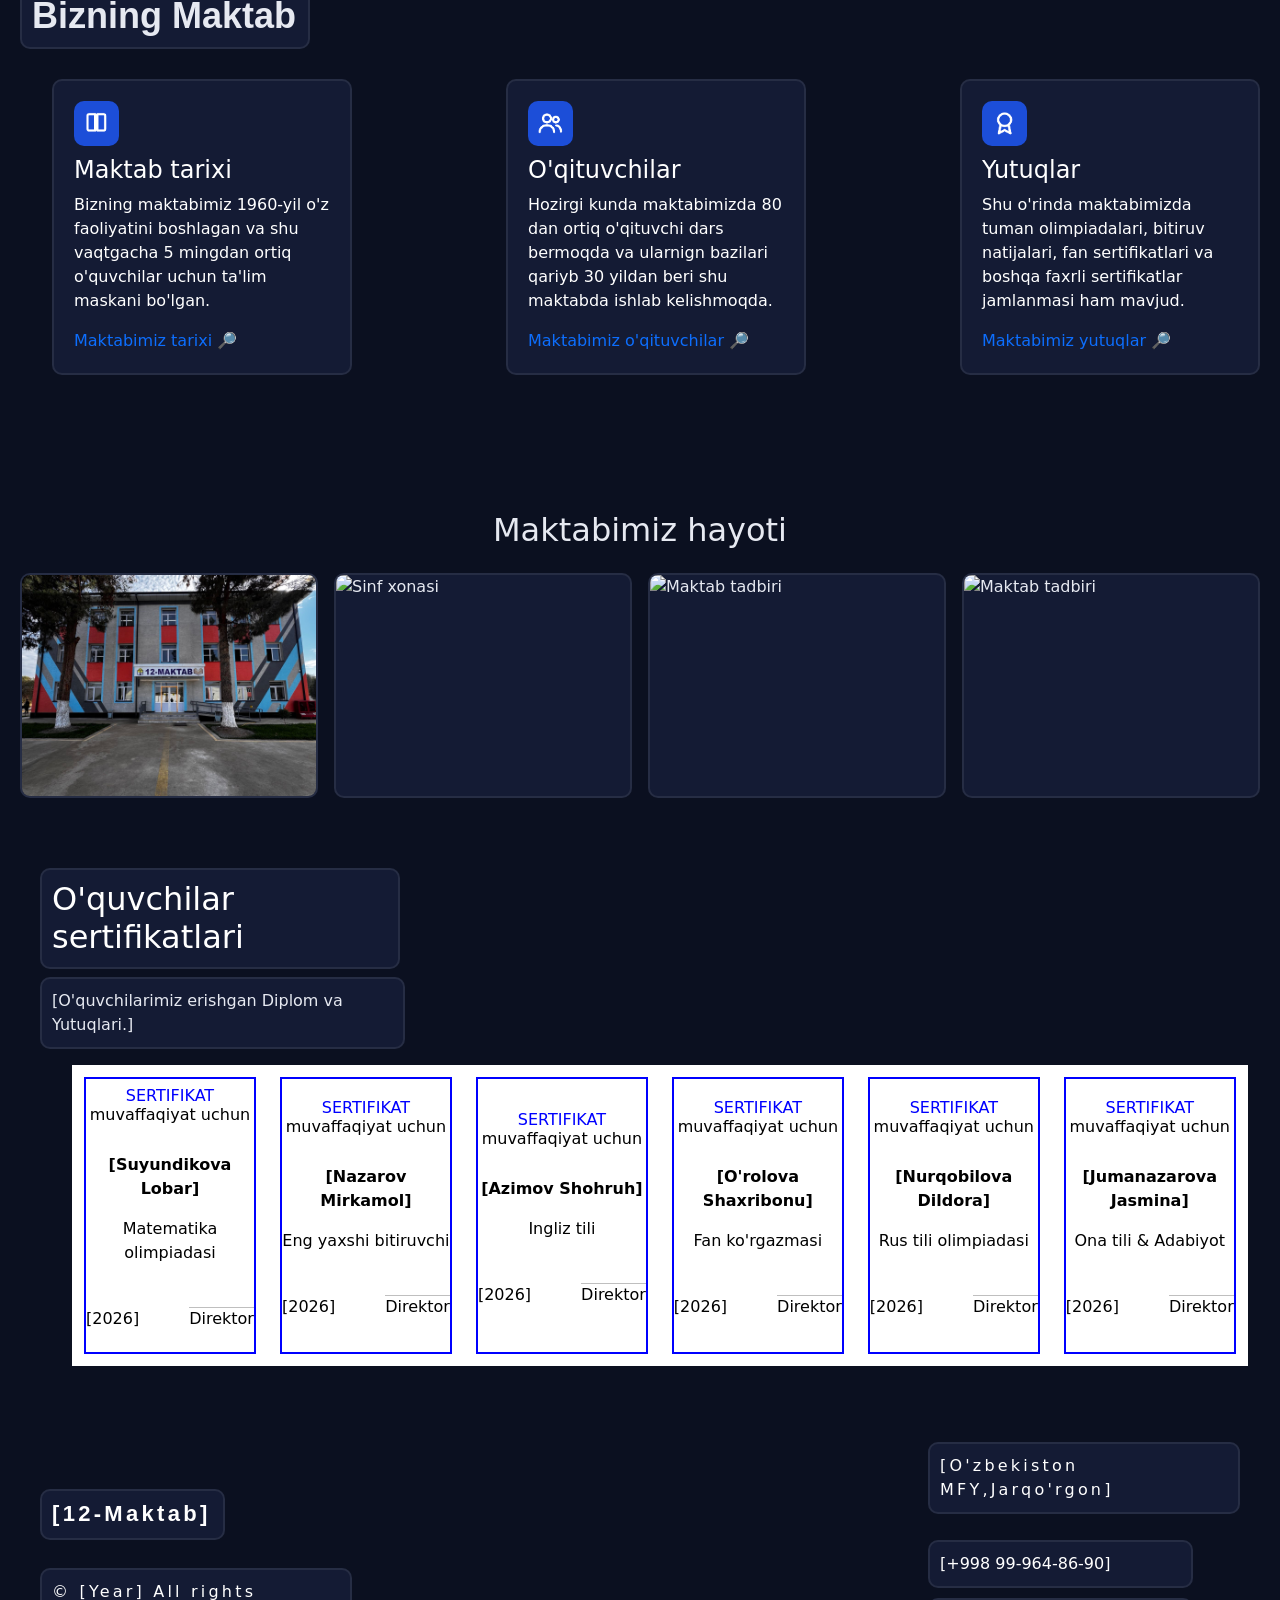
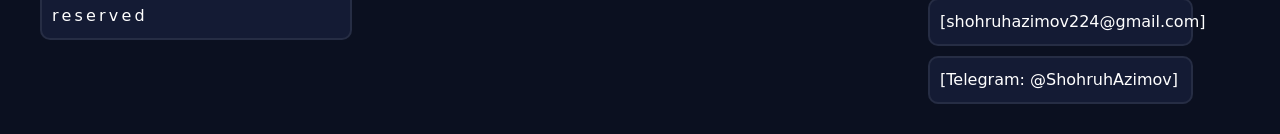
==== commit ec9a6acc: "q" ====
--- a/index.htm
+++ b/index.htm
@@ -190,7 +190,7 @@
                         </div>
 
                         <div class="cert__middle">
-                            <p class="cert__name">[Mirkamol]</p>
+                            <p class="cert__name">[Nazarov Mirkamol]</p>
                             <p class="cert__subject">Eng yaxshi bitiruvchi</p>
                         </div>
 
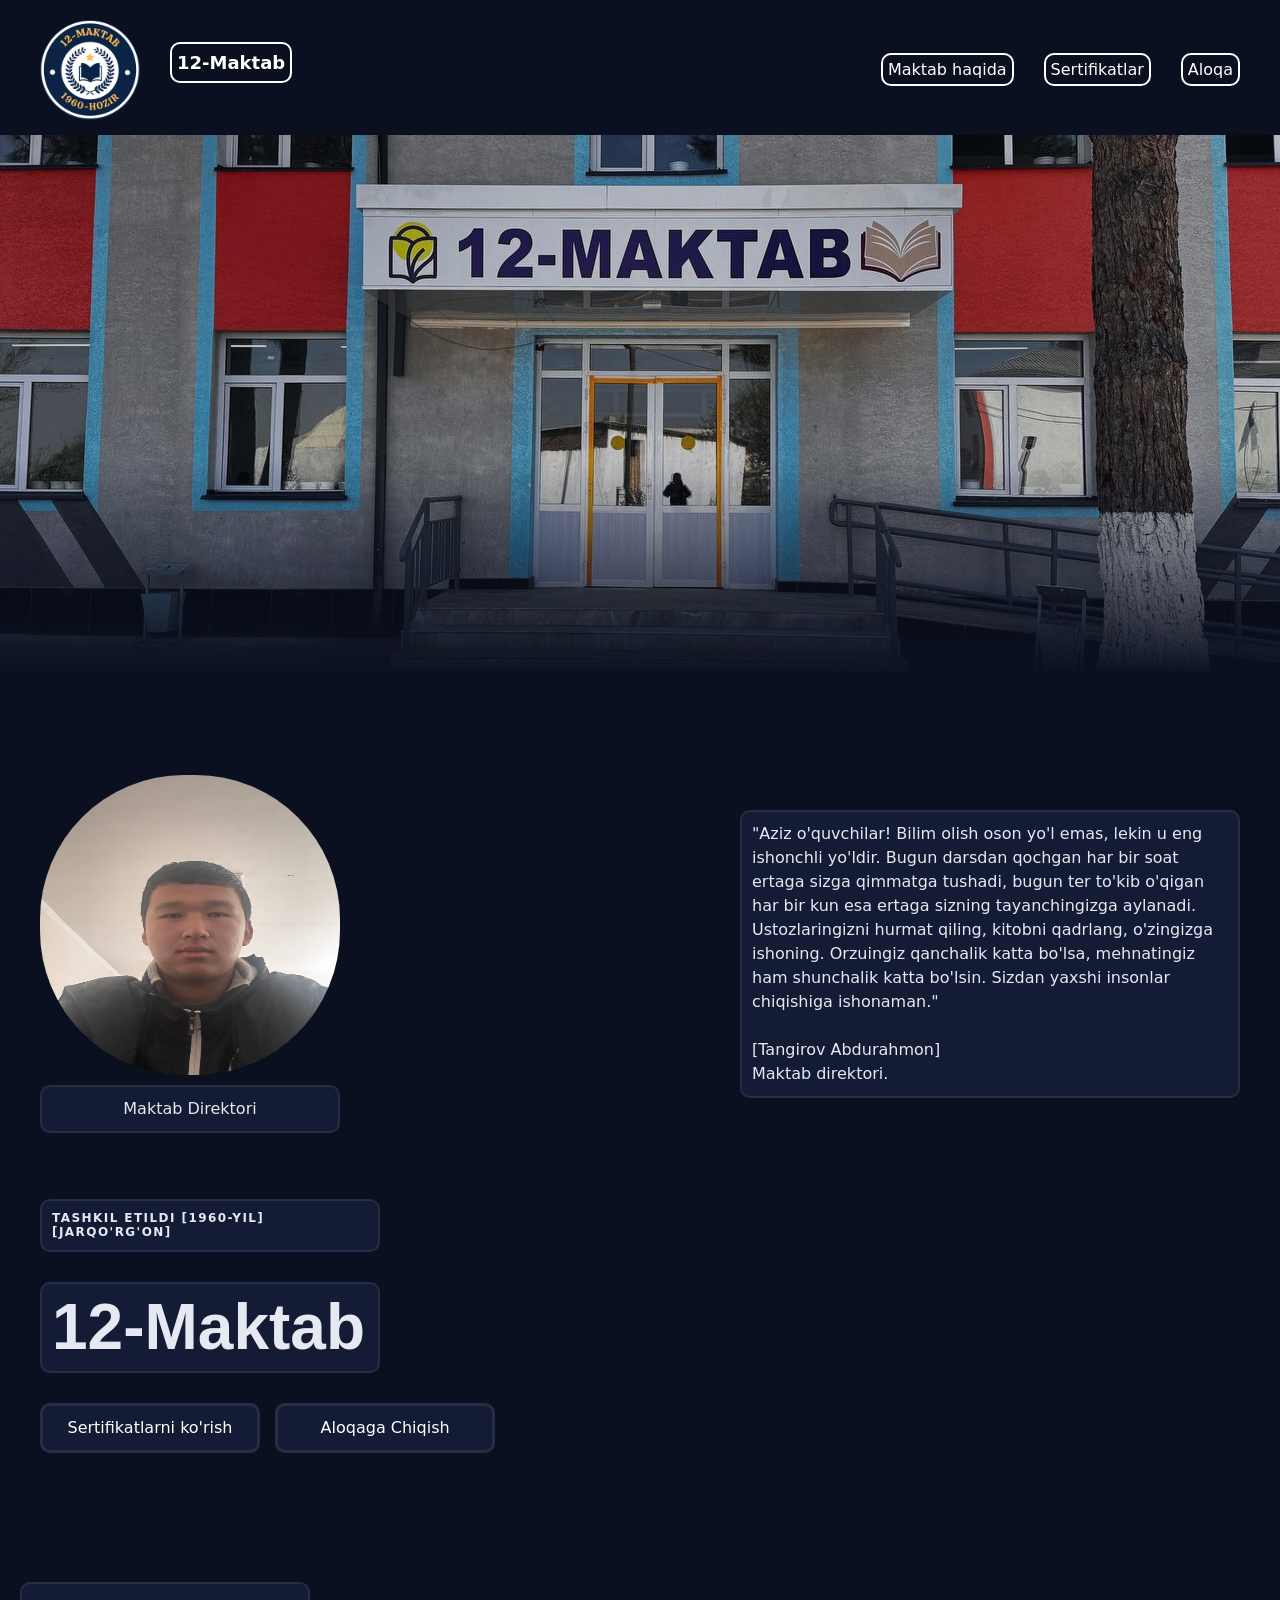
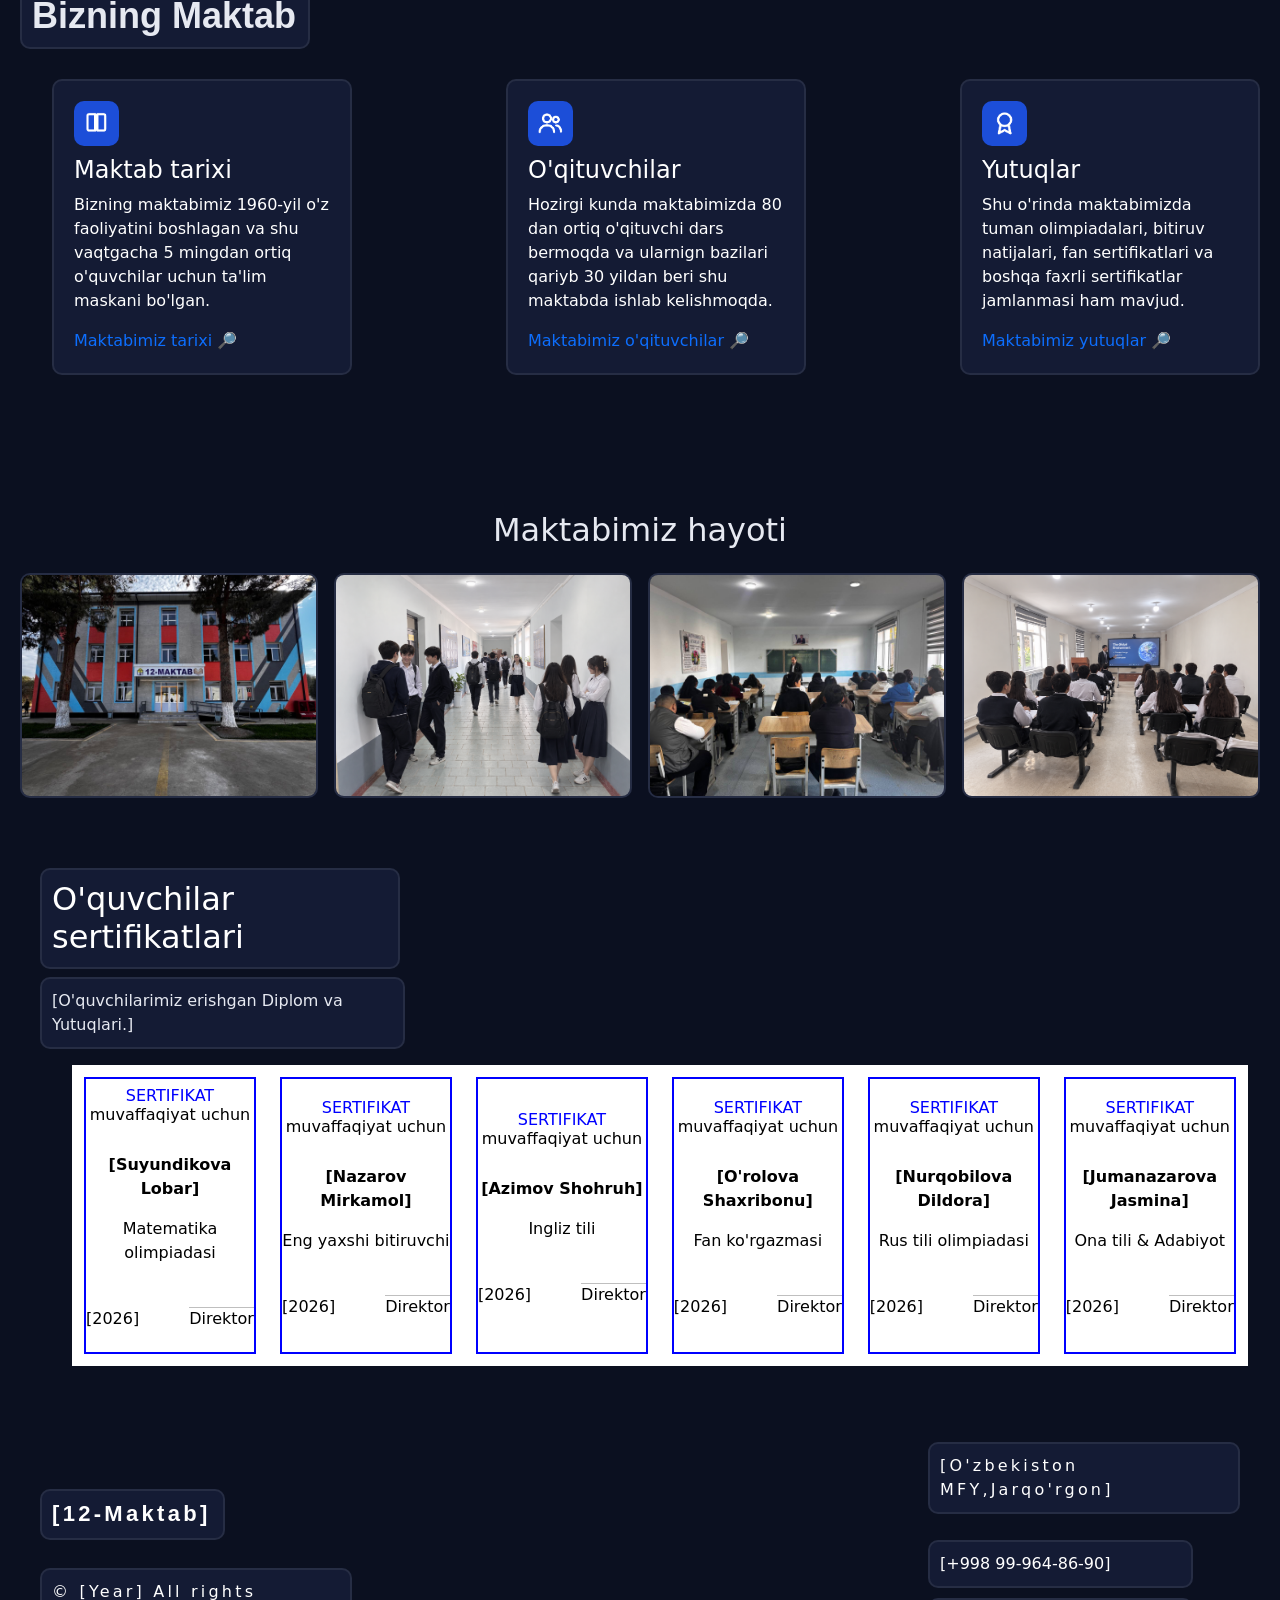
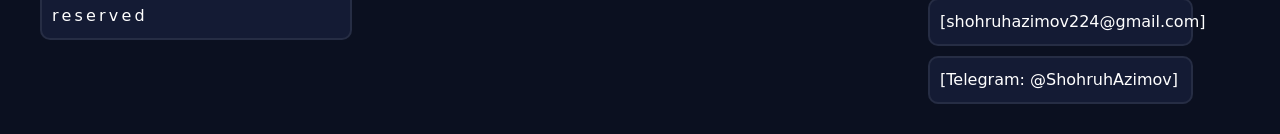
==== commit 35b1102e: "d" ====
--- a/index.htm
+++ b/index.htm
@@ -137,17 +137,17 @@
             <div class="gallery__item" data-reveal>
                 <img src="./images/school bg-3.jpg" alt="Maktab binosi" loading="lazy">
             </div>
-            
+
             <div class="gallery__item" data-reveal>
-                <img src="./images/gallery2.jpg" alt="Sinf xonasi" loading="lazy">
+                <img src="./images/hallway.png" alt="Maktab tadbiri" loading="lazy">
+            </div>
+
+             <div class="gallery__item" data-reveal>
+                <img src="./images/duirng lesson.jpg" alt="Sinf xonasi" loading="lazy">
             </div>
 
             <div class="gallery__item" data-reveal>
-                <img src="./images/gallery3.jpg" alt="Maktab tadbiri" loading="lazy">
-            </div>
-
-            <div class="gallery__item" data-reveal>
-                <img src="./images/gallery3.jpg" alt="Maktab tadbiri" loading="lazy">
+                <img src="./images/active room.png" alt="Maktab tadbiri" loading="lazy">
             </div>
             <!-- add more gallery__item blocks here -->
         </div>
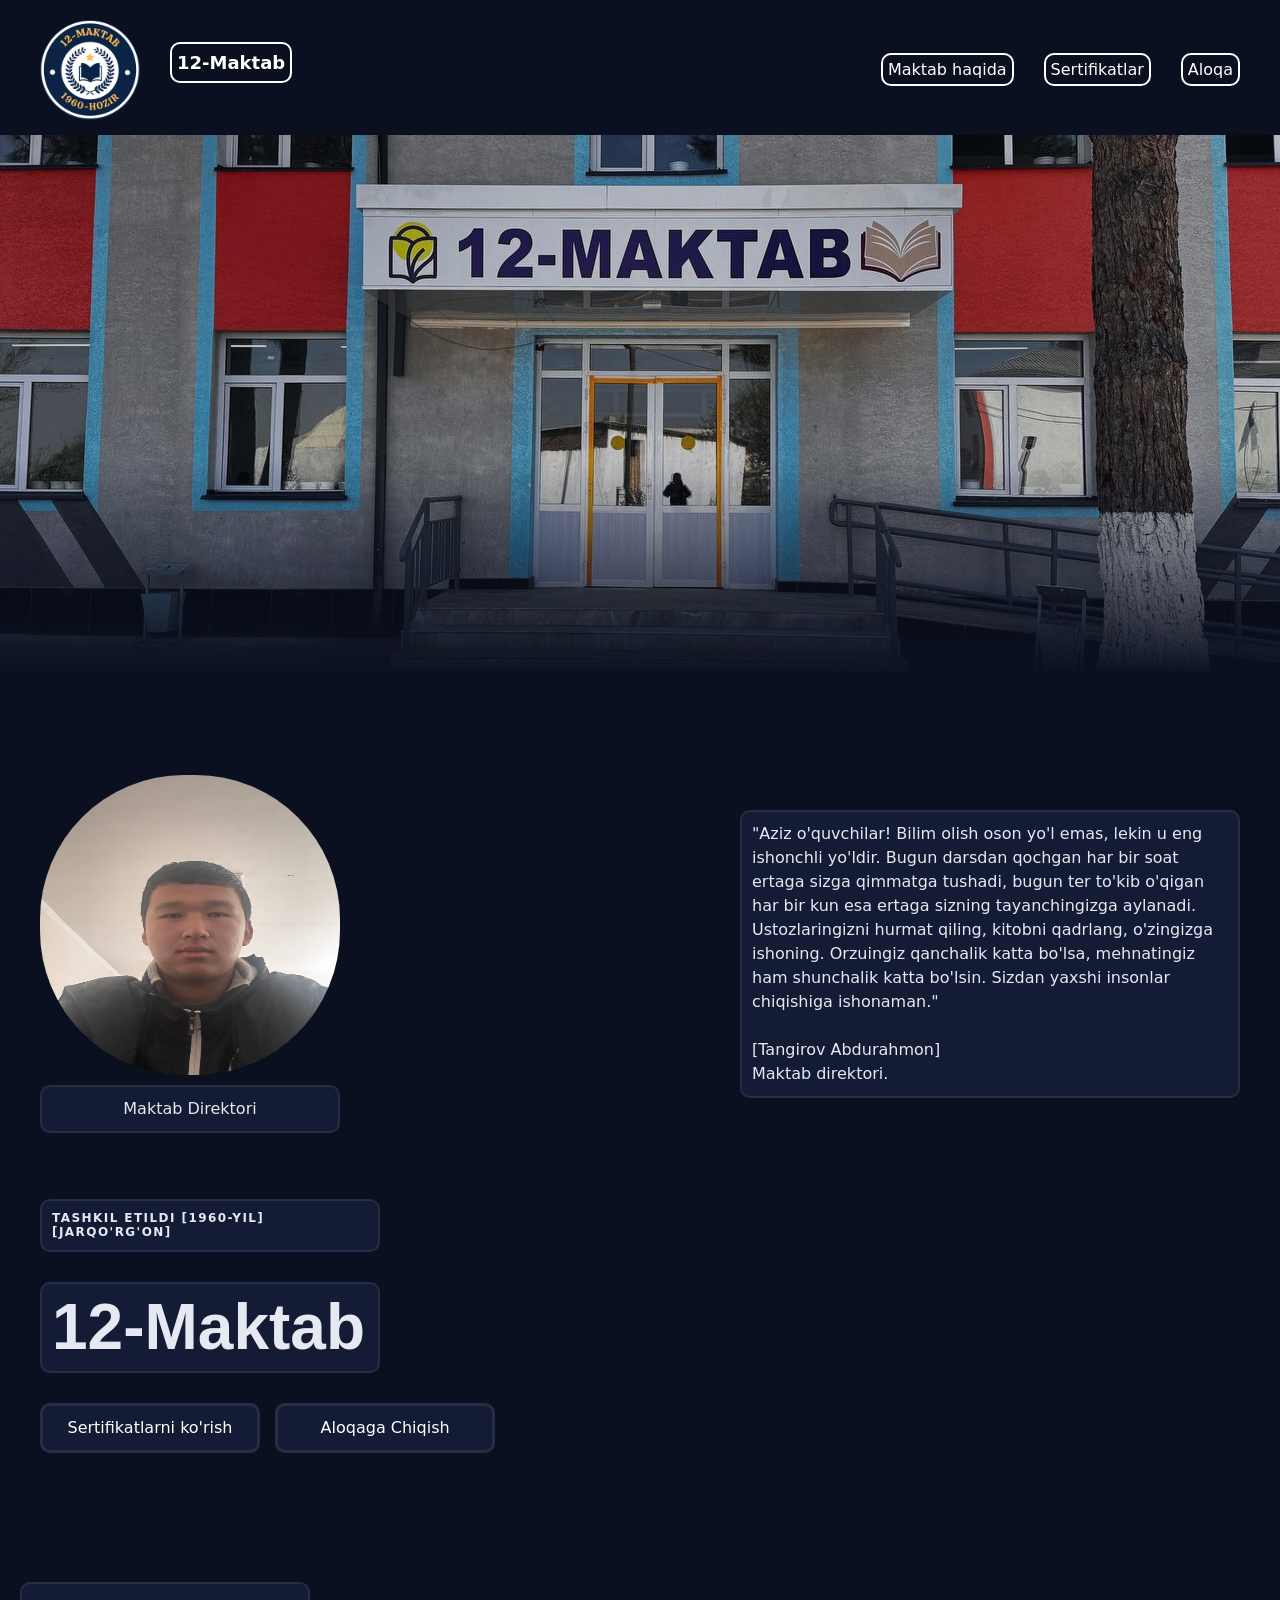
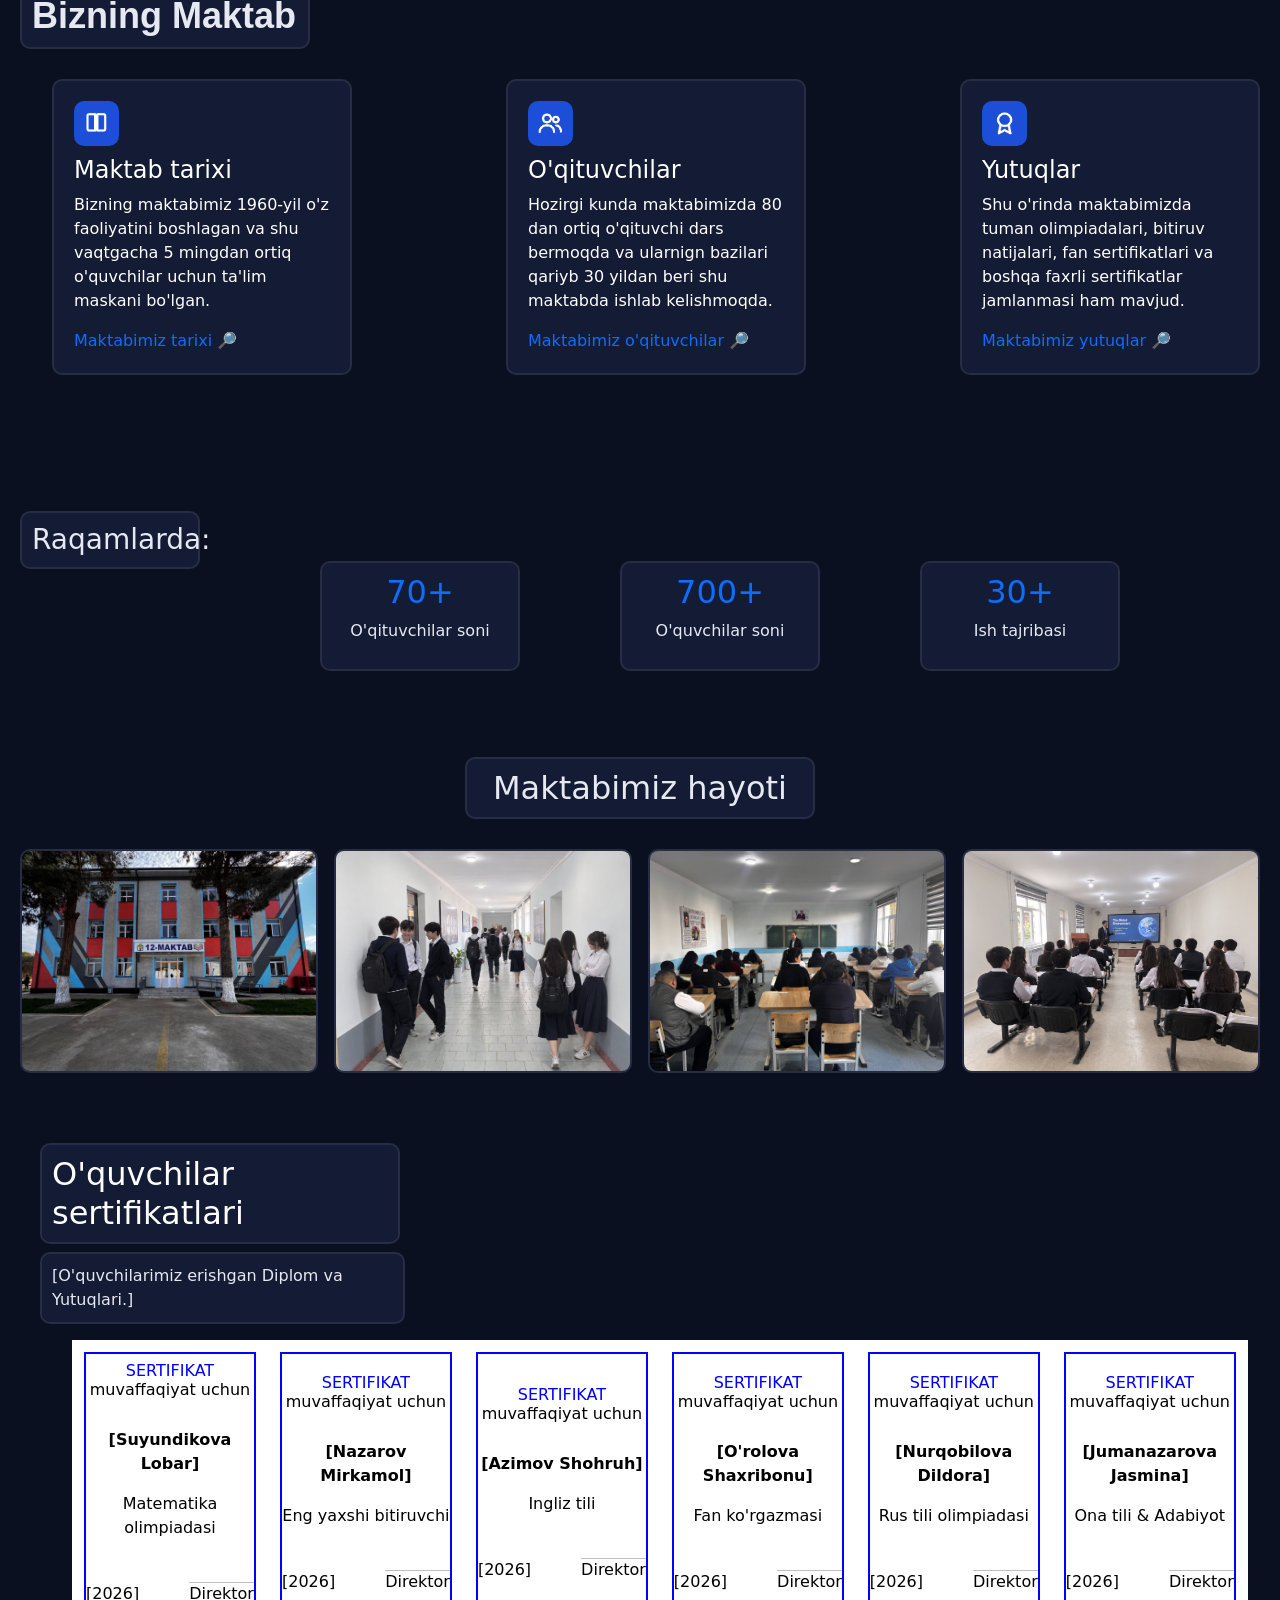
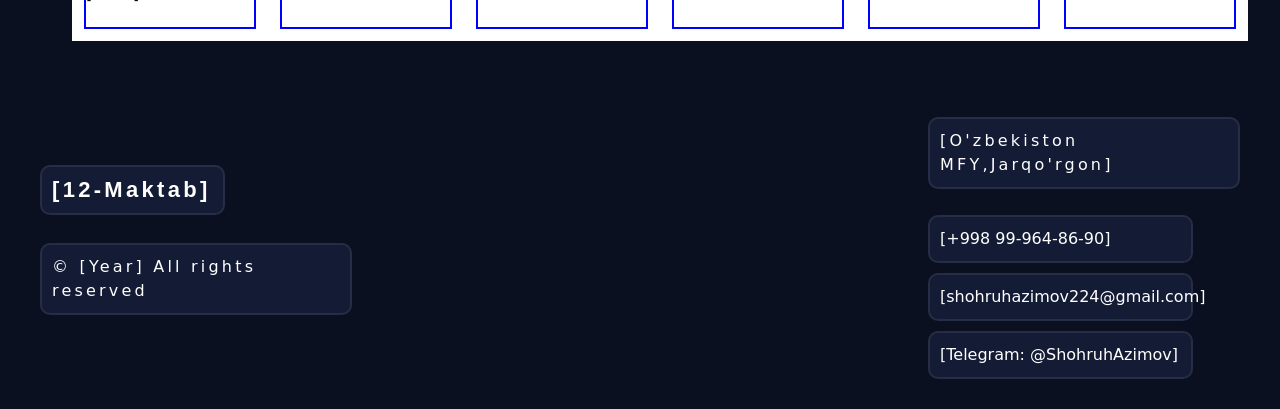
==== commit ea0ad39e: "c" ====
--- a/index.htm
+++ b/index.htm
@@ -19,7 +19,8 @@
     <div class="header__section">
         <div class="header">
             <div class="header__left">
-                <img class="header__left__logo" src="./images/school logo.png" width="100" height="100" alt="school logo">
+                <img class="header__left__logo" src="./images/school logo.png" width="100" height="100"
+                    alt="school logo">
                 <p class="header__left__text">12-Maktab</p>
             </div>
 
@@ -130,6 +131,32 @@
     </div>
     <!-- our end -->
 
+    <!-- numbers start -->
+    <div class="numbers__section">
+        <div class="numbers">
+            <h3 class="numbers__heading">Raqamlarda:</h3>
+            <div class="numbers__folder">
+                <div class="numbers__item" data-reveal>
+                    <h2 class="numbers__title">70+</h2>
+                    <p class="numbers__text">O'qituvchilar soni</p>
+                </div>
+
+                <div class="numbers__item" data-reveal>
+                    <h2 class="numbers__title">700+</h2>
+                    <p class="numbers__text">O'quvchilar soni</p>
+                </div>
+
+                <div class="numbers__item" data-reveal>
+                    <h2 class="numbers__title">30+</h2>
+                    <p class="numbers__text">Ish tajribasi</p>
+                </div>
+            </div>
+        </div>
+    </div>
+    </div>
+    <!-- numbers end -->
+
+    <!-- gallery start -->
     <section class="gallery">
         <h2 class="gallery__heading" data-reveal>Maktabimiz hayoti</h2>
 
@@ -142,7 +169,7 @@
                 <img src="./images/hallway.png" alt="Maktab tadbiri" loading="lazy">
             </div>
 
-             <div class="gallery__item" data-reveal>
+            <div class="gallery__item" data-reveal>
                 <img src="./images/duirng lesson.jpg" alt="Sinf xonasi" loading="lazy">
             </div>
 
@@ -152,6 +179,7 @@
             <!-- add more gallery__item blocks here -->
         </div>
     </section>
+    <!-- gallery end -->
 
     <!-- cert start -->
     <section class="cert__section">
--- a/css/main.css
+++ b/css/main.css
@@ -1417,6 +1417,13 @@
   color: #E6E9F1;
   text-align: center;
   margin-bottom: 24px;
+  border: 2px solid rgba(255, 255, 255, 0.08);
+  padding: 10px;
+  background-color: #141B34;
+  width: 350px;
+  border-radius: 10px;
+  margin: 0 auto;
+  margin-bottom: 30px;
 }
 
 .gallery__list {
@@ -1449,4 +1456,47 @@
 
 .gallery__item img:hover {
   transform: scale(1.05);
+}
+
+.numbers__section {
+  max-width: 1440px;
+  margin: 0 auto;
+  padding: 40px 20px;
+}
+
+.numbers {
+  display: flex;
+  gap: 50px;
+  margin-bottom: 100px;
+}
+
+.numbers__heading {
+  border: 2px solid rgba(255, 255, 255, 0.08);
+  padding: 10px;
+  background-color: #141B34;
+  width: 180px;
+  border-radius: 10px;
+}
+
+.numbers__folder {
+  display: flex;
+  gap: 100px;
+  align-items: center;
+  position: absolute;
+}
+
+.numbers__item {
+  border: 2px solid rgba(255, 255, 255, 0.08);
+  padding: 10px;
+  background-color: #141B34;
+  width: 200px;
+  border-radius: 10px;
+  text-align: center;
+  position: relative;
+  top: 50px;
+  left: 300px;
+}
+
+.numbers__title {
+  color: #0d6efd;
 }/*# sourceMappingURL=main.css.map */
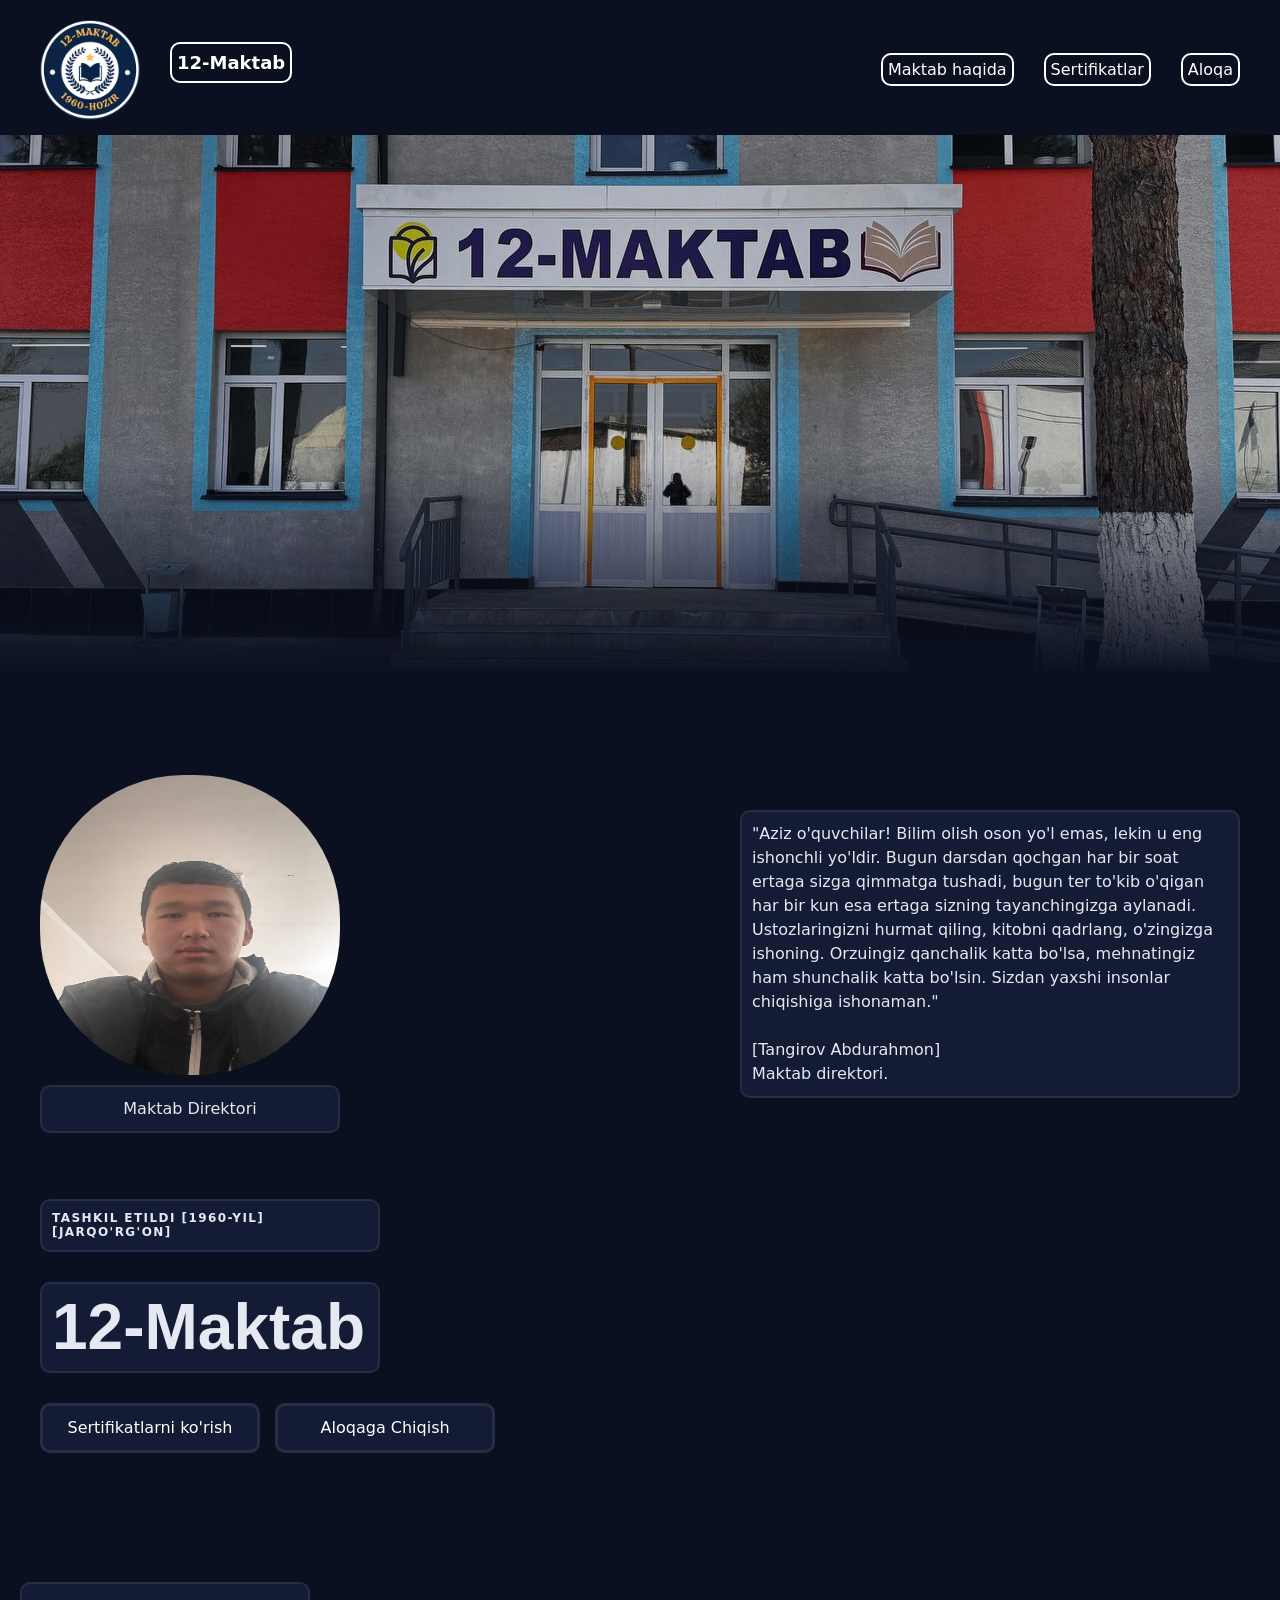
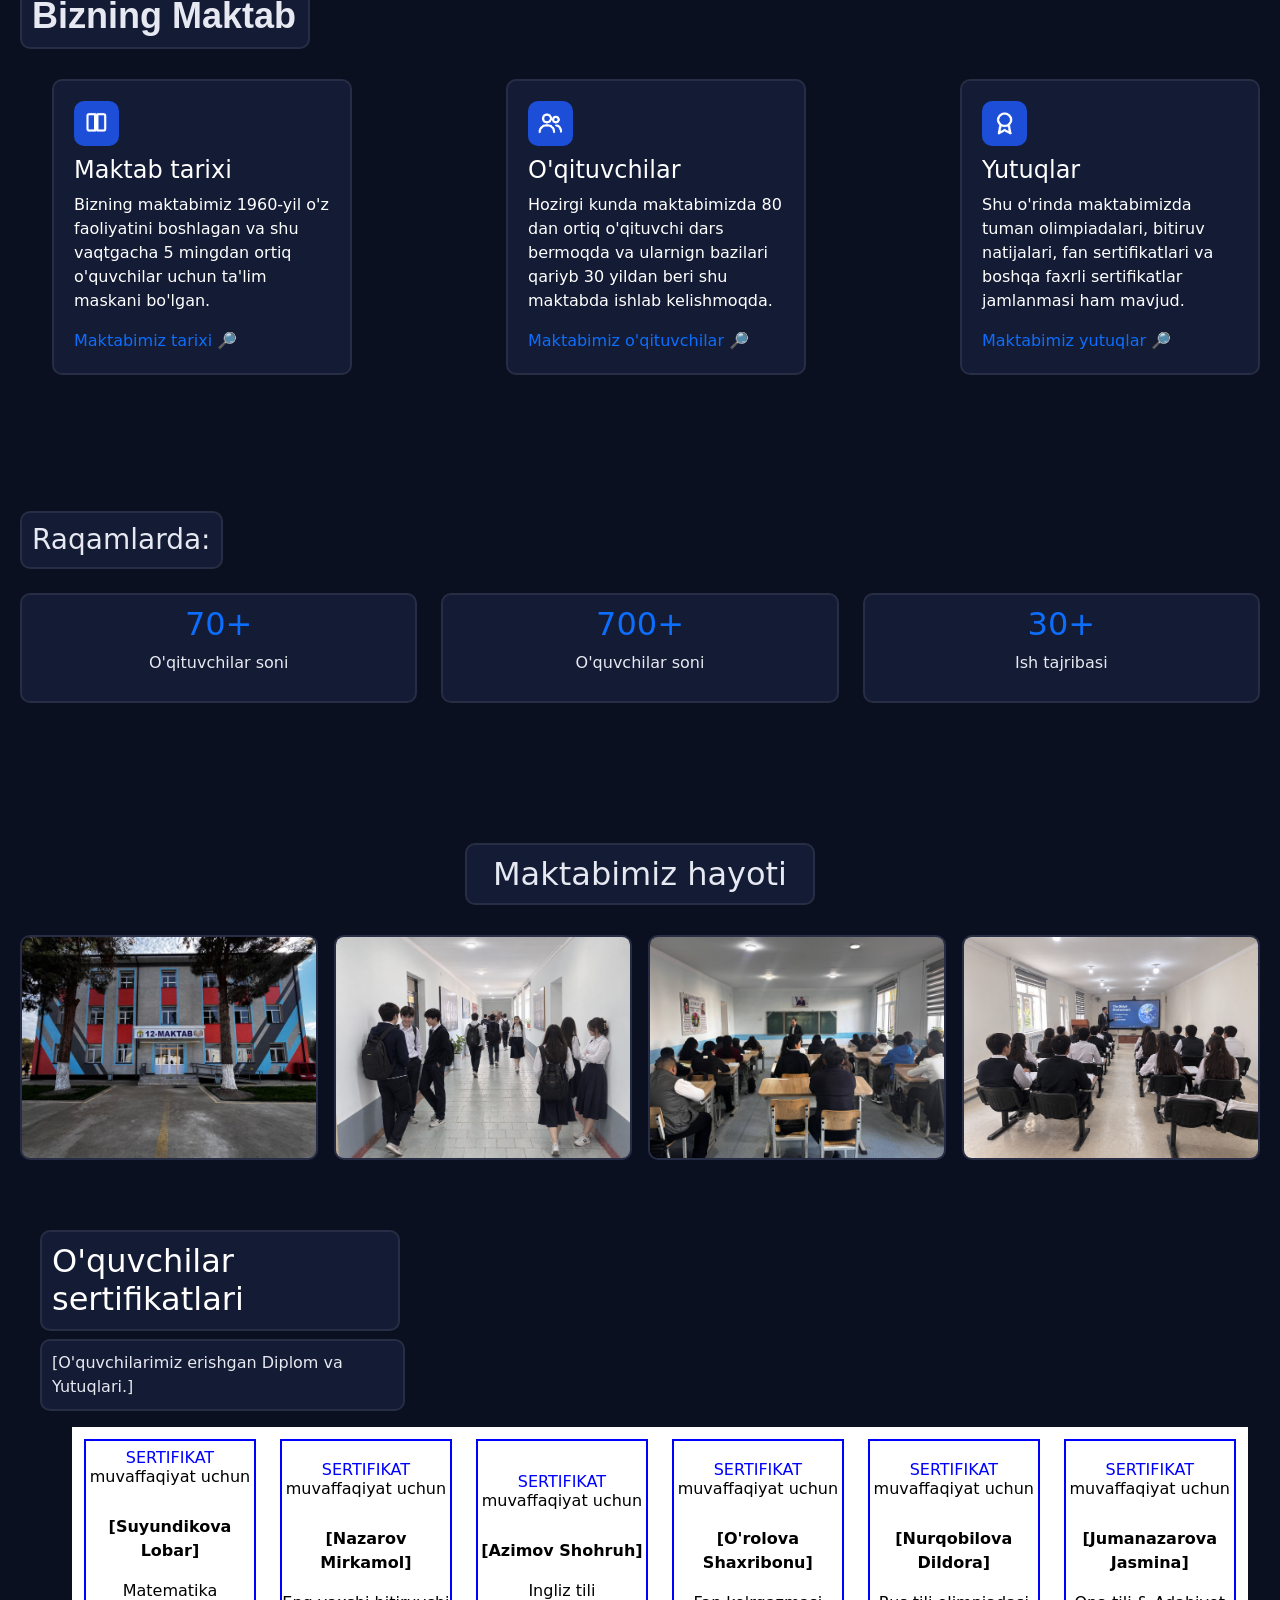
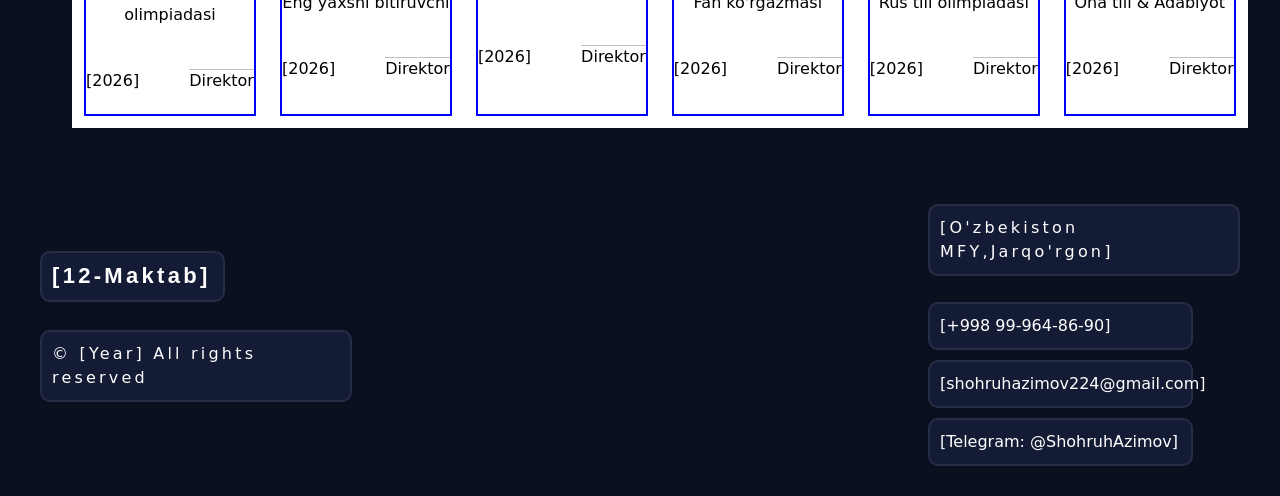
==== commit 2d5817f8: "l" ====
--- a/index.htm
+++ b/index.htm
@@ -153,7 +153,6 @@
             </div>
         </div>
     </div>
-    </div>
     <!-- numbers end -->
 
     <!-- gallery start -->
--- a/css/main.css
+++ b/css/main.css
@@ -1465,38 +1465,39 @@
 }
 
 .numbers {
-  display: flex;
-  gap: 50px;
-  margin-bottom: 100px;
+  margin-bottom: 60px;
 }
 
 .numbers__heading {
-  border: 2px solid rgba(255, 255, 255, 0.08);
-  padding: 10px;
-  background-color: #141B34;
-  width: 180px;
-  border-radius: 10px;
+  display: inline-block;
+  border: 2px solid rgba(255, 255, 255, 0.08);
+  padding: 10px;
+  background-color: #141B34;
+  border-radius: 10px;
+  margin-bottom: 24px;
 }
 
 .numbers__folder {
-  display: flex;
-  gap: 100px;
-  align-items: center;
-  position: absolute;
+  display: grid;
+  grid-template-columns: 1fr;
+  gap: 16px;
 }
 
 .numbers__item {
   border: 2px solid rgba(255, 255, 255, 0.08);
   padding: 10px;
   background-color: #141B34;
-  width: 200px;
   border-radius: 10px;
   text-align: center;
-  position: relative;
-  top: 50px;
-  left: 300px;
 }
 
 .numbers__title {
   color: #0d6efd;
+}
+
+@media (min-width: 577px) {
+  .numbers__folder {
+    grid-template-columns: repeat(3, 1fr);
+    gap: 24px;
+  }
 }/*# sourceMappingURL=main.css.map */
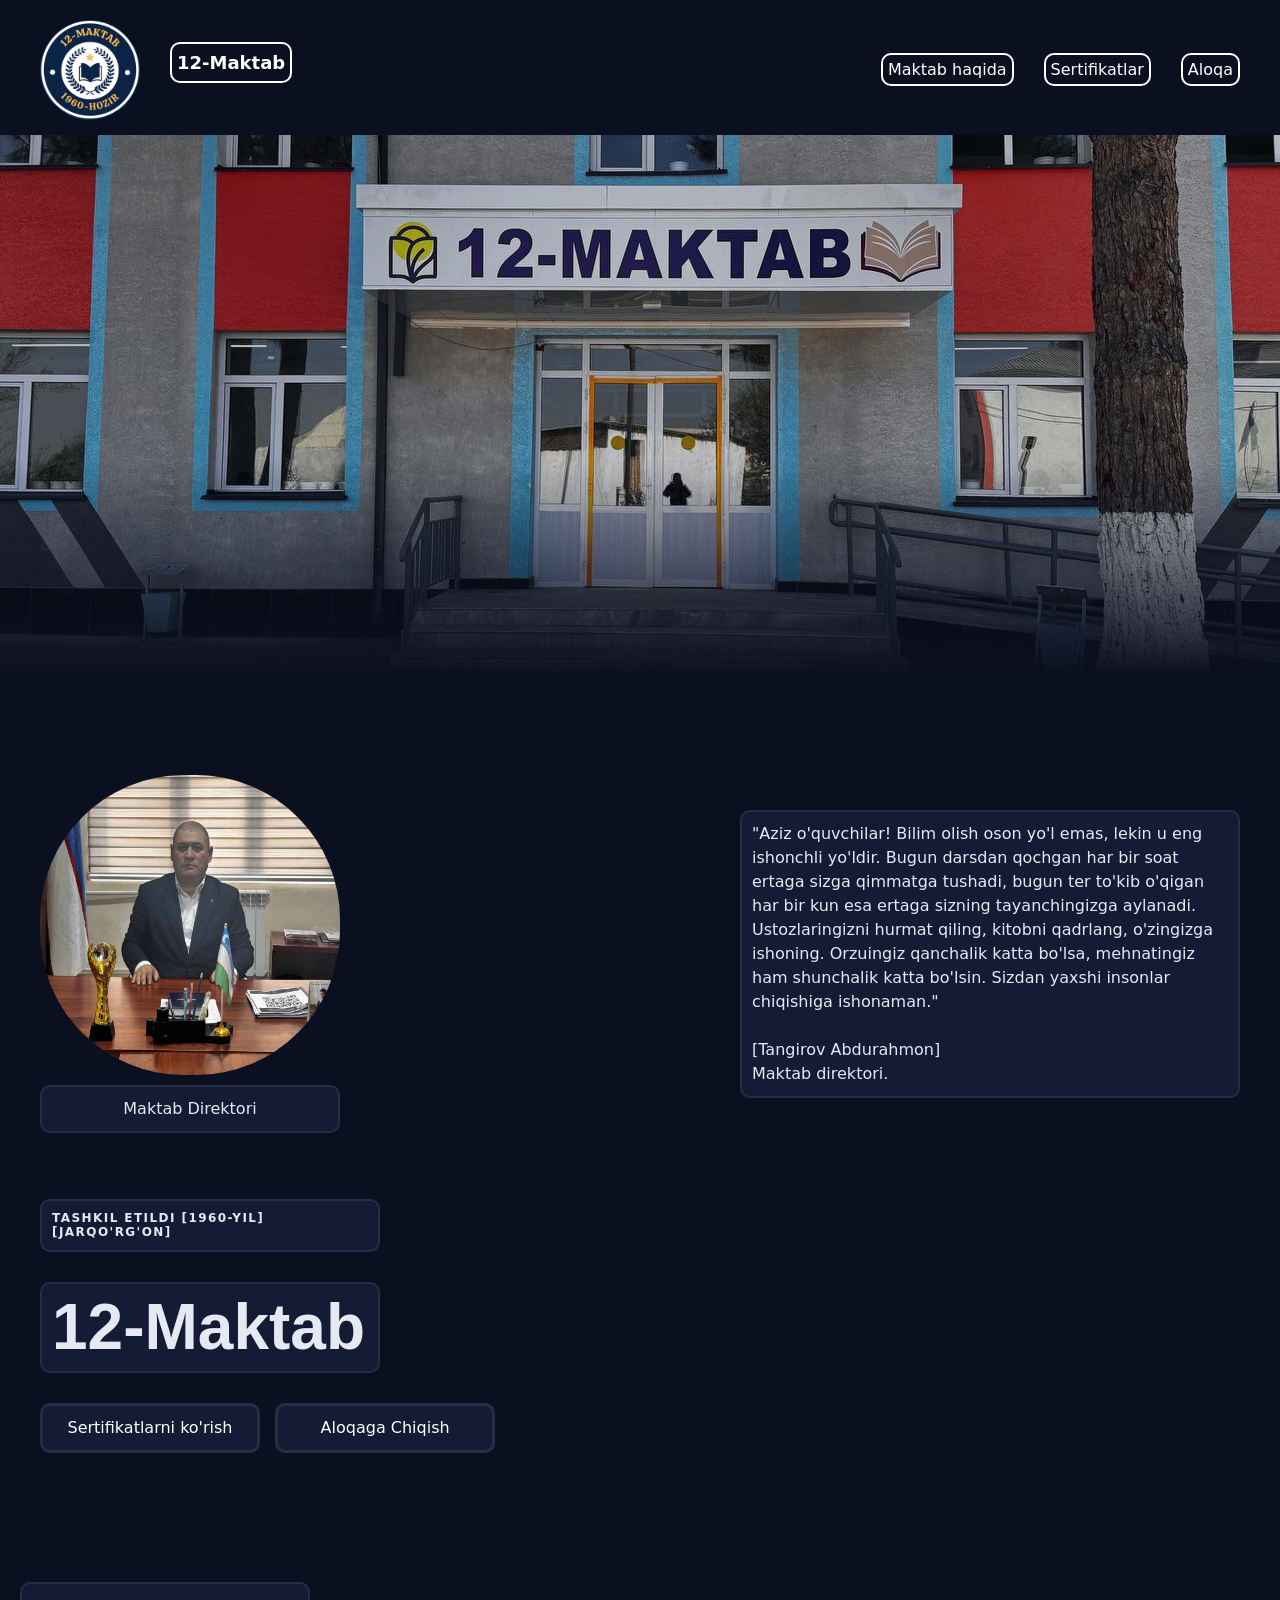
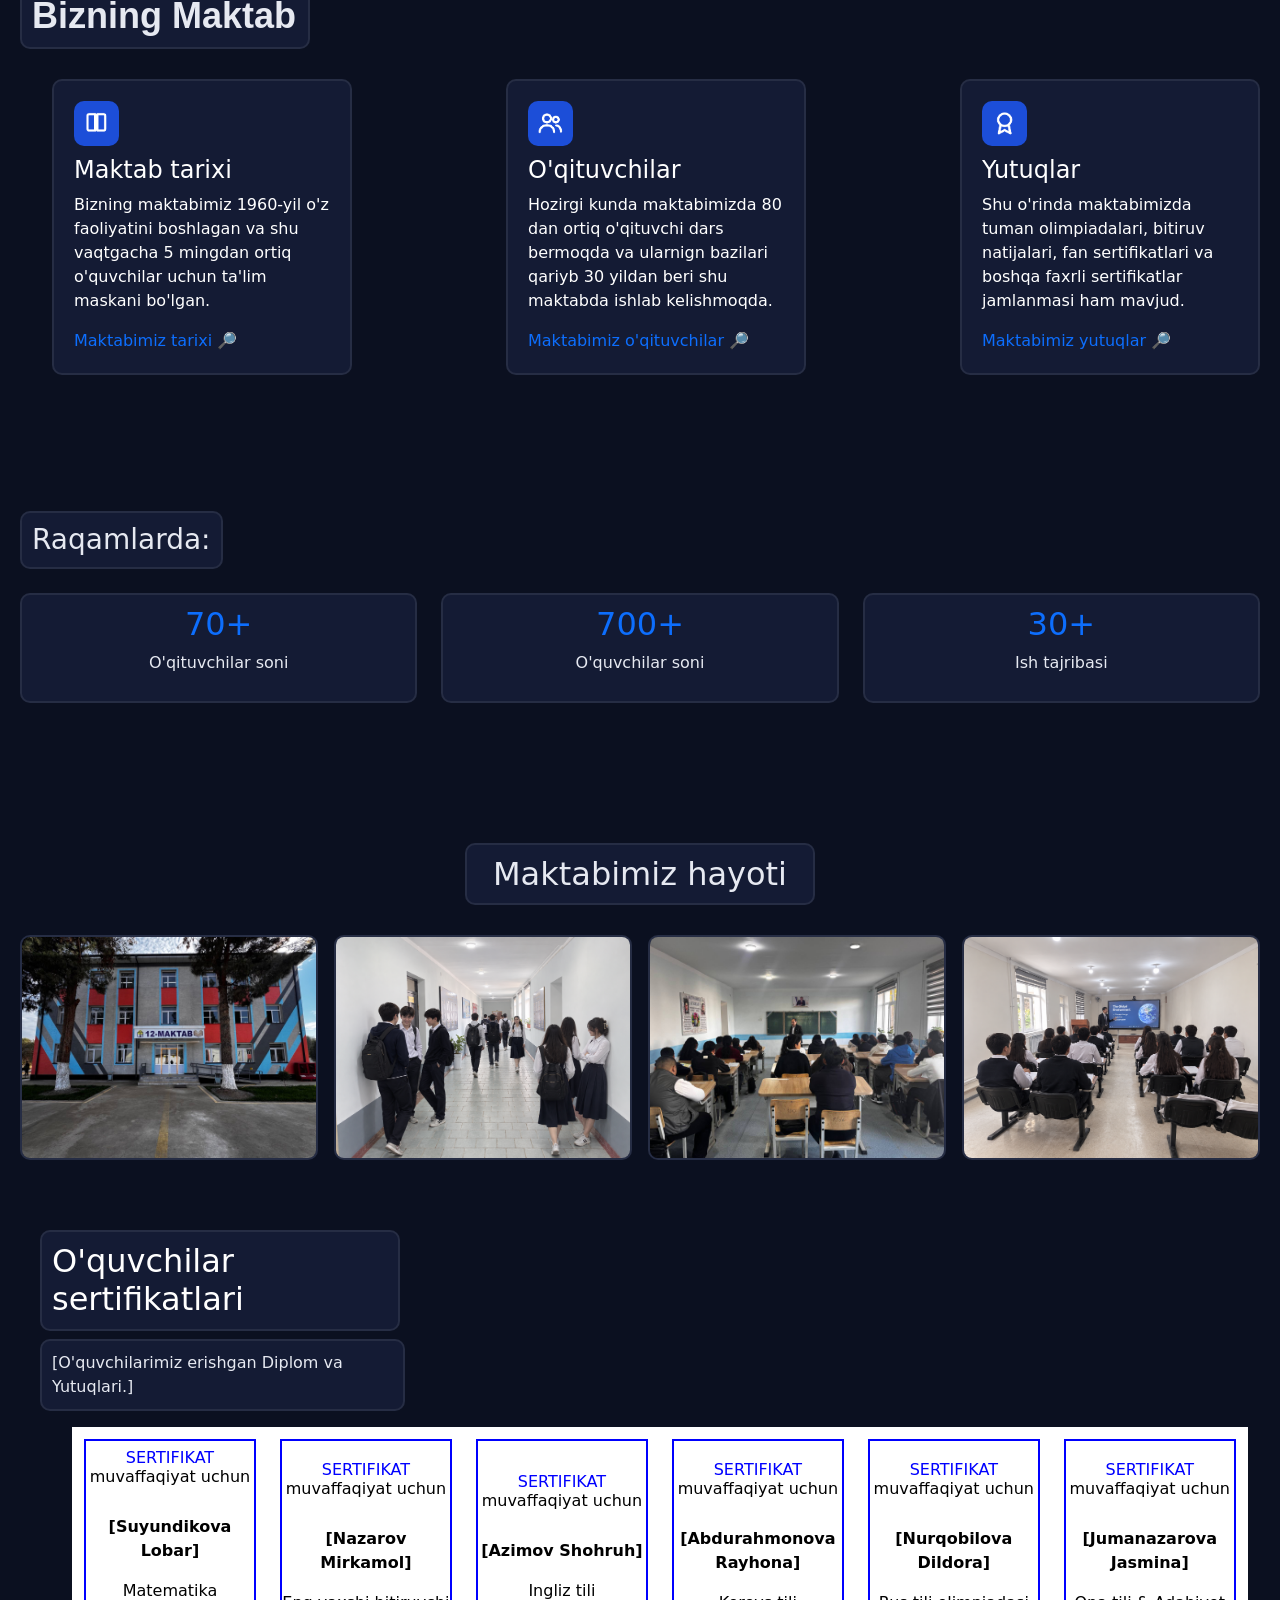
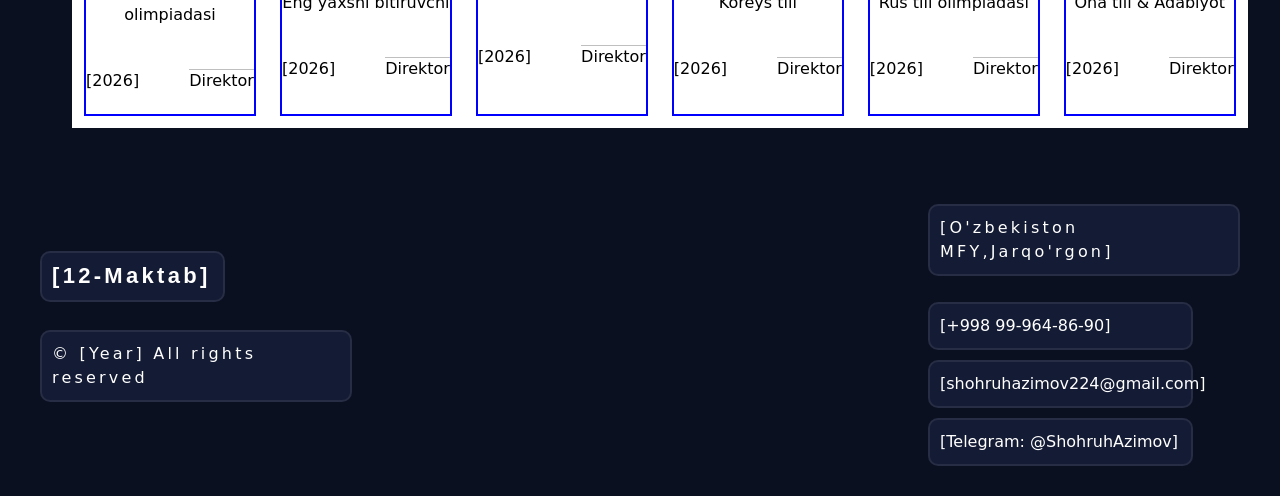
==== commit 2ca2e735: "korean" ====
--- a/index.htm
+++ b/index.htm
@@ -61,7 +61,7 @@
     <div class="director__section">
         <div class="director">
             <div class="director__left" data-reveal>
-                <img class="director__img" src="./images/my .jpg" width="300" height="300" alt="">
+                <img class="director__img" src="./images/director img.png" width="300" height="300" alt="">
                 <p class="director__img__text">Maktab Direktori</p>
             </div>
 
@@ -261,8 +261,8 @@
                         </div>
 
                         <div class="cert__middle">
-                            <p class="cert__name">[O'rolova Shaxribonu]</p>
-                            <p class="cert__subject">Fan ko'rgazmasi</p>
+                            <p class="cert__name">[Abdurahmonova Rayhona]</p>
+                            <p class="cert__subject">Koreys tili</p>
                         </div>
 
                         <div class="cert__bottom">
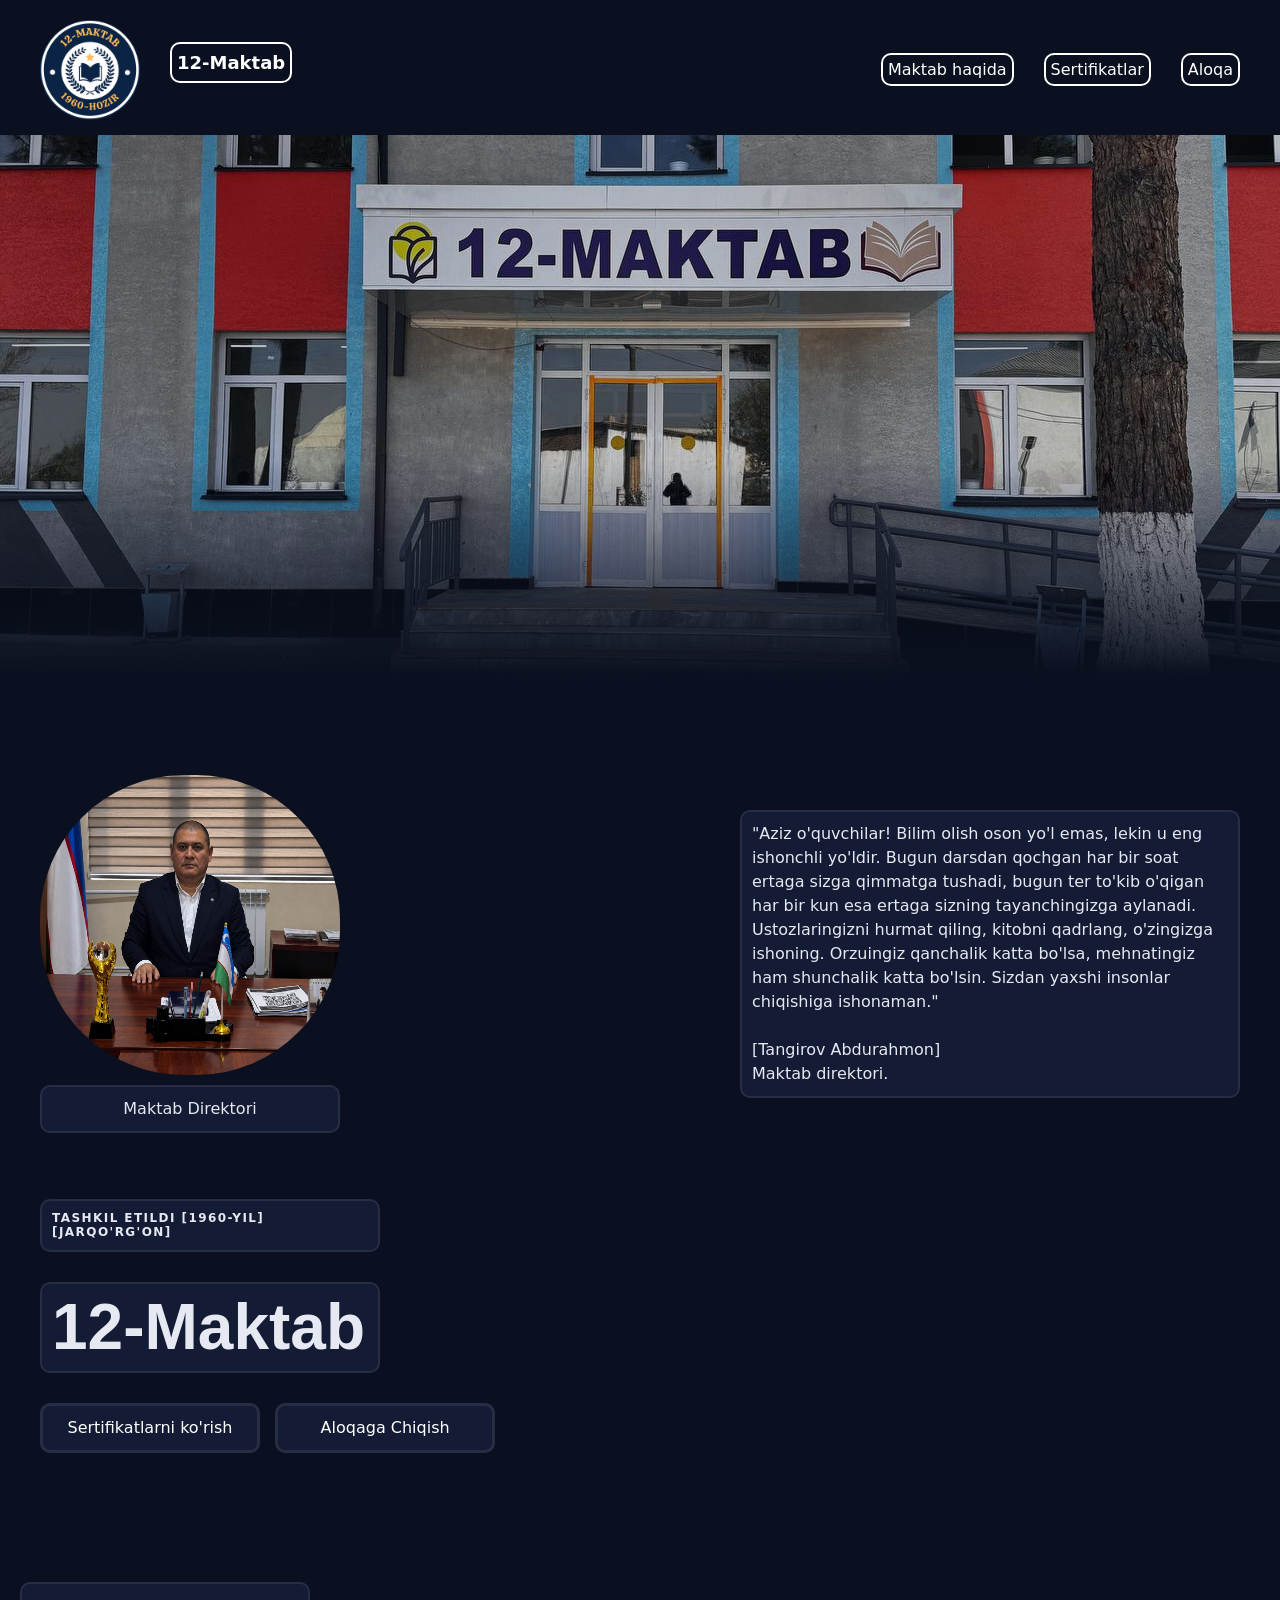
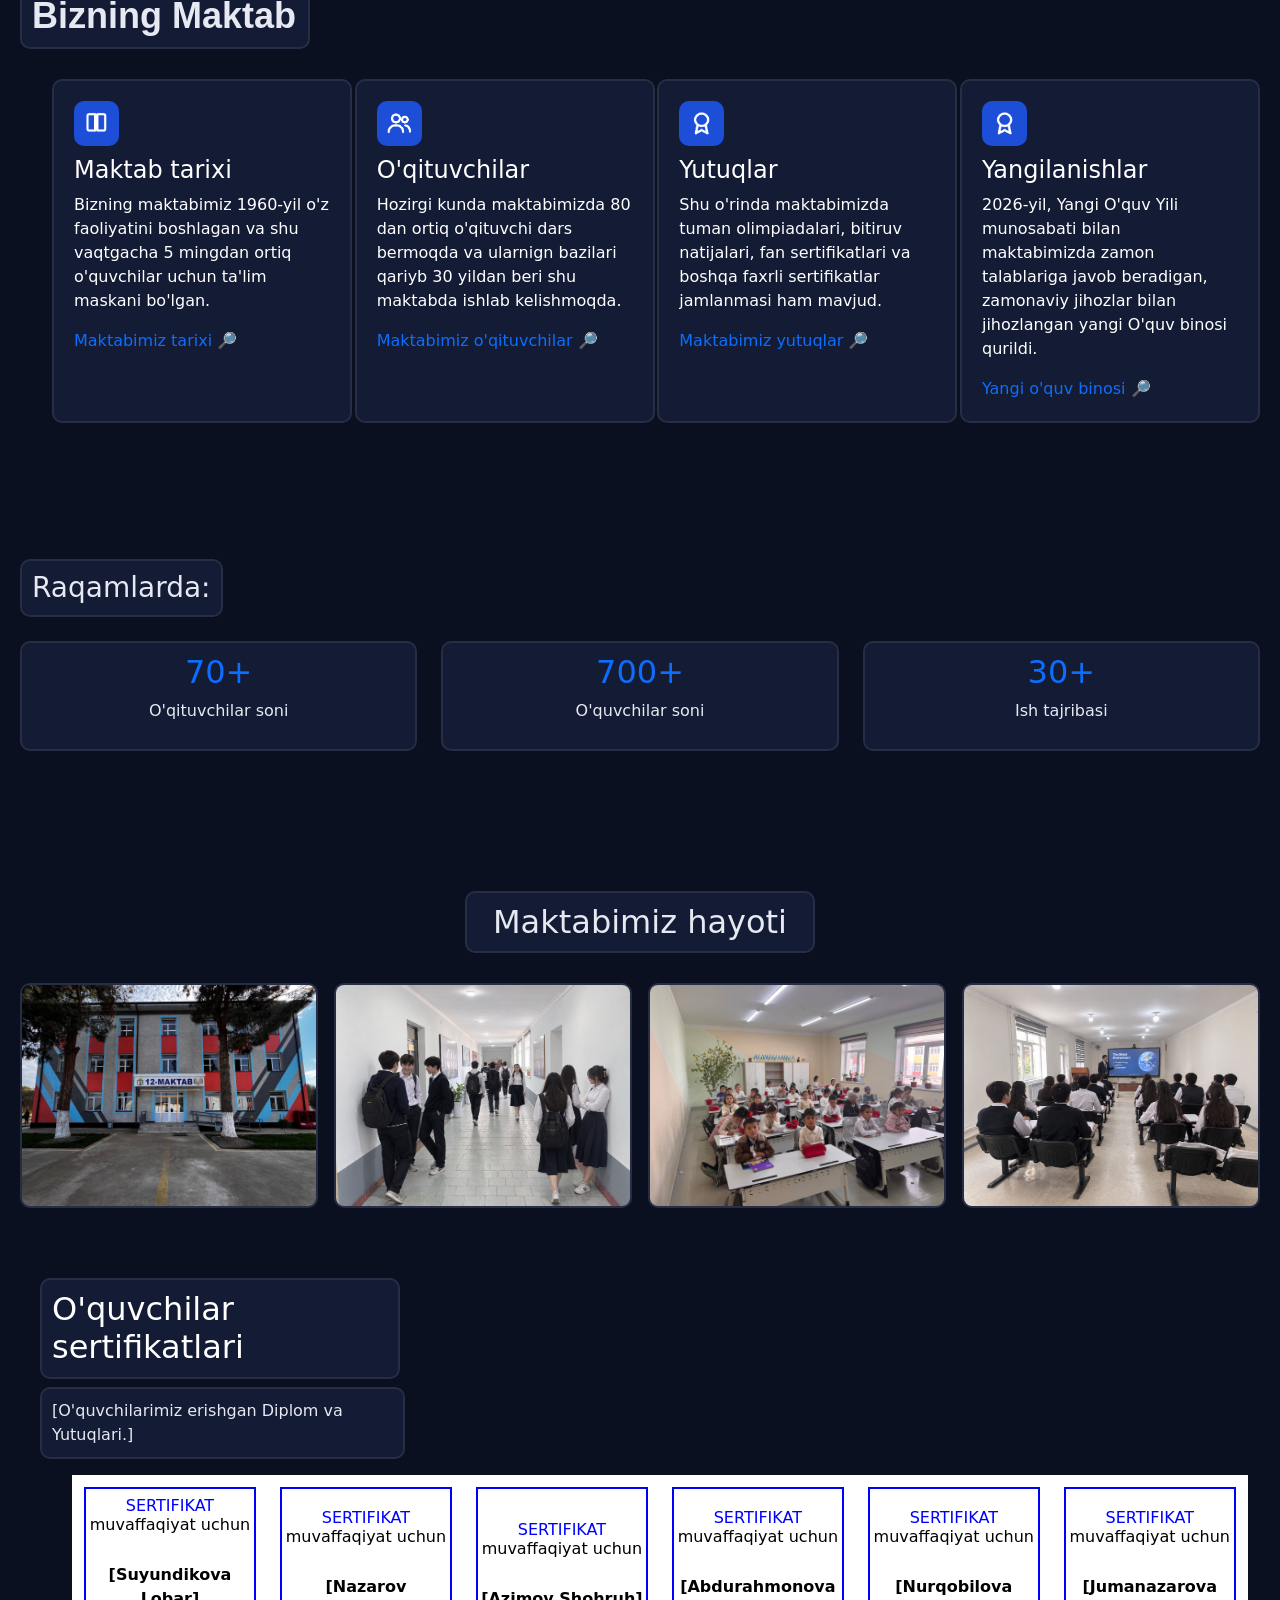
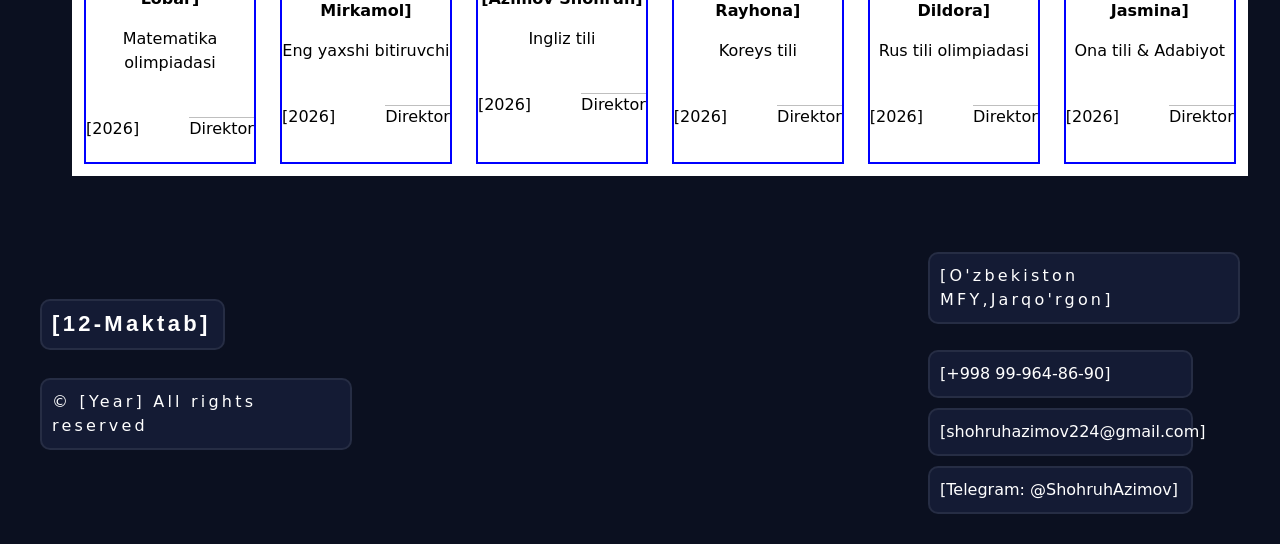
==== commit 2951f605: "h" ====
--- a/index.htm
+++ b/index.htm
@@ -126,6 +126,13 @@
                         sertifikatlari va boshqa faxrli sertifikatlar jamlanmasi ham mavjud.</p>
                     <a class="our__link" href="./certificates.htm">Maktabimiz yutuqlar 🔎</a>
                 </li>
+
+                <li class="our__item">
+                    <img class="our__img" src="./images/achievments.png" width="45" height="45" alt="book">
+                    <h4 class="our__title">Yangilanishlar</h4>
+                    <p class="our__text">2026-yil, Yangi O'quv Yili munosabati bilan maktabimizda zamon talablariga javob beradigan, zamonaviy jihozlar bilan jihozlangan yangi O'quv binosi qurildi.</p>
+                    <a class="our__link" href="./certificates.htm">Yangi o'quv binosi 🔎</a>
+                </li>
             </ul>
         </div>
     </div>
@@ -169,7 +176,7 @@
             </div>
 
             <div class="gallery__item" data-reveal>
-                <img src="./images/duirng lesson.jpg" alt="Sinf xonasi" loading="lazy">
+                <img src="./images/2nd classes.jpg" alt="Sinf xonasi" loading="lazy">
             </div>
 
             <div class="gallery__item" data-reveal>
